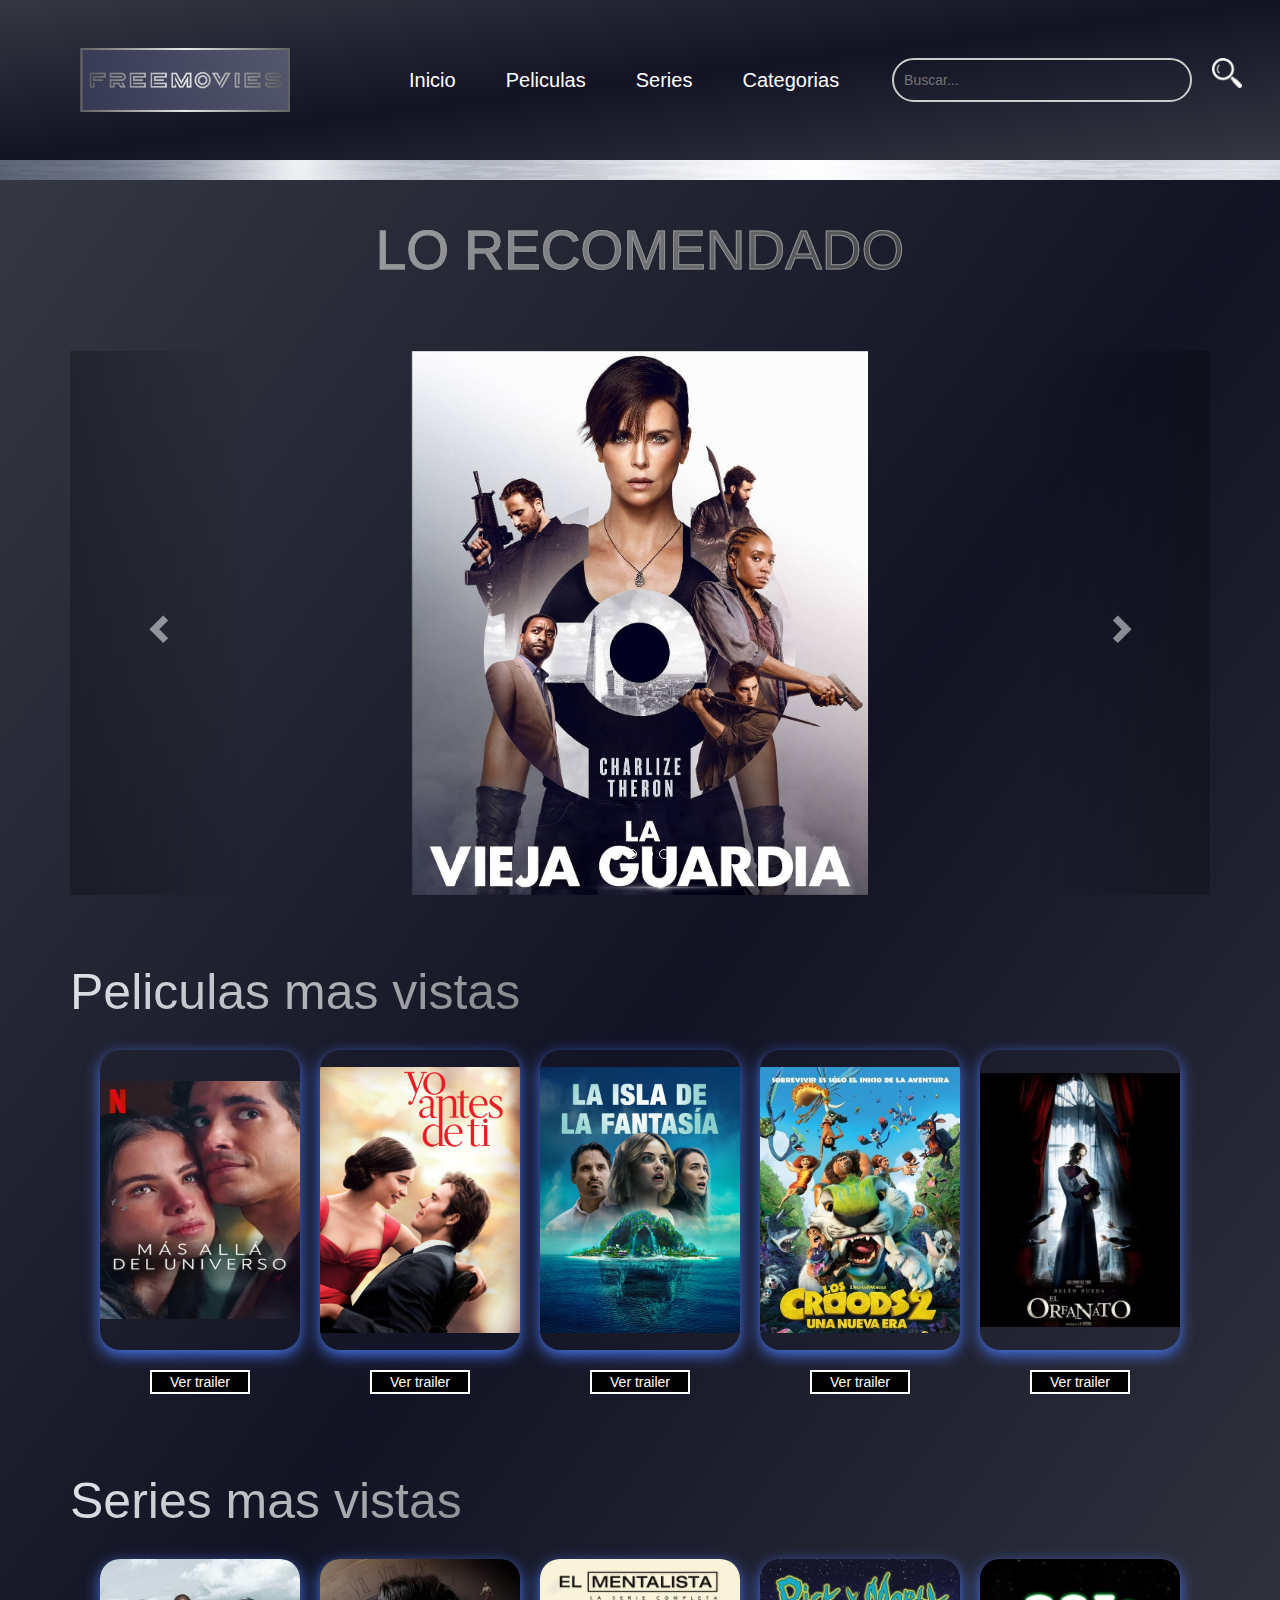
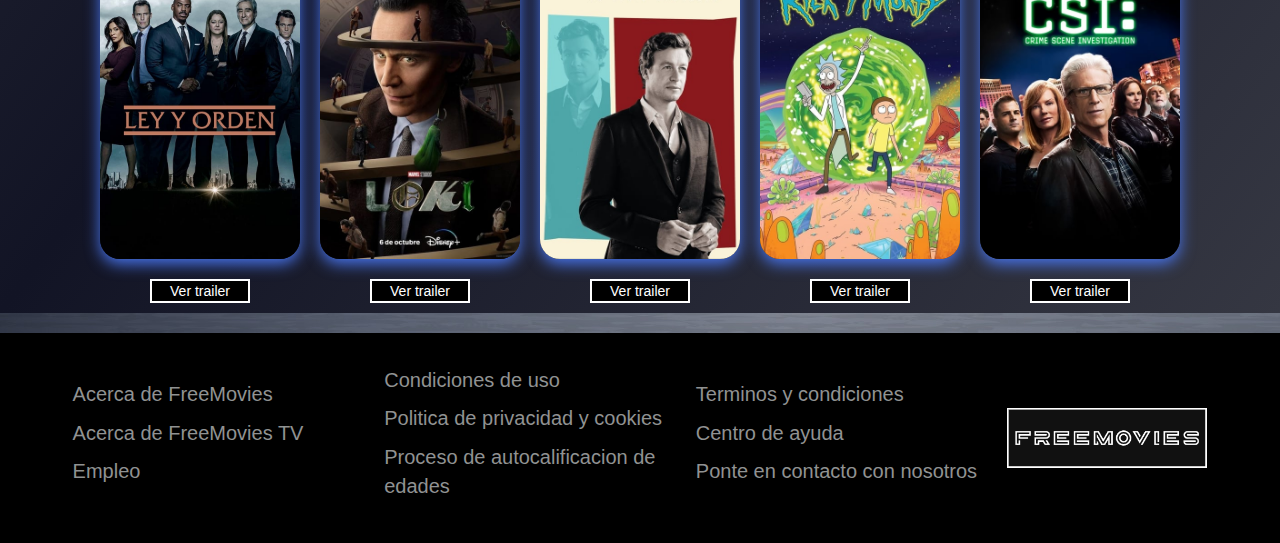
==== index.html @ b4d185bb "Merge branch 'develop' into feature/main" ====
<!DOCTYPE html>
<html lang="en">

<head>
  <meta charset="UTF-8" />
  <meta name="viewport" content="width=device-width, initial-scale=1.0" />
  <link rel="stylesheet" href="styles.css" />
  <link rel="stylesheet" href="https://maxcdn.bootstrapcdn.com/bootstrap/3.3.7/css/bootstrap.min.css">
  <script src="https://ajax.googleapis.com/ajax/libs/jquery/3.1.1/jquery.min.js"></script>
  <script src="https://maxcdn.bootstrapcdn.com/bootstrap/3.3.7/js/bootstrap.min.js"></script>
  <link rel="icon" href="/imagenes/webIcon.png">
  <title>FREE MOVIES</title>
</head>

<body>

  <header>
    <div class="header">
      <div class="containerLogo">
        <a href="intro.html">
          <img class="logo" src="imagenes/logo.png" alt="">
        </a>
      </div>

      <div class="navbarMovies">
        <div id="header">
          <ul class="nav">
            <li><a href="/index.html">Inicio</a></li>
            <li><a href="/peliculas.html">Peliculas</a></li>
            <li><a href="/series.html">Series</a></li>
            <li><a href="">Categorias</a>
              <ul>
                <li><a href="/categorias/accion.html">Accion</a></li>
                <li><a href="/categorias/comedia.html">Comedia</a></li>
                <li><a href="/categorias/familiar.html">Familiar</a></li>
                <li><a href="/categorias/infantil.html">Infantil</a></li>
                <li><a href="/categorias/romance.html">Romance</a></li>
                <li><a href="/categorias/suspenso.html">Suspenso</a></li>
                <li><a href="/categorias/terror.html">Terror</a></li>

              </ul>
            </li>
          </ul>
        </div>

        <div class="containerSearch">
          <input type="text" name="buscador" id="buscador" class="search-input" placeholder="Buscar...">
          <a href="#" class="search-lupa"><img src="/imagenes/search.png" alt=""></a>
        </div>

        <button id="abrir" class="abrir-menu"><img src="imagenes/menu.png" alt="" style="margin-right: 2rem;"></button>
        <nav class="nav" id="nav">
          <button class="cerrar-menu" id="cerrar"><img src="imagenes/x.png" alt=""></button>
          <img class="imgMenu" src="imagenes/footer.png" alt="">

          <ul class="nav-list">
            <input id="buscador" type="text" class="" placeholder="Buscar...">
            <hr>
            <li><a href="">Inicio </a></li>
            <li><a href="peliculas.html">Peliculas</a></li>
            <li><a href="series.html">Series</a></li>
            <li><a href="">Categorias</a>
              <ul>
                <li><a href="/categorias/accion.html">Accion</a></li>
                <li><a href="/categorias/comedia.html">Comedia</a></li>
                <li><a href="/categorias/familiar.html">Familiar</a></li>
                <li><a href="/categorias/infantil.html">Infantil</a></li>
                <li><a href="/categorias/romance.html">Romance</a></li>
                <li><a href="/categorias/suspenso.html">Suspenso</a></li>
                <li><a href="/categorias/terror.html">Terror</a></li>
              </ul>
            </li>
            <hr>
          </ul>
        </nav>
      </div>
    </div>
  </header>

  <main>

    <h2 class="title"> LO RECOMENDADO </h2>
    <div class="container">
      <br>
      <div id="theCarousel" class="carousel slide" data-ride="carousel">
          <ol class="carousel-indicators">
            <li data-target="#theCarousel" data-slide-to="0" class="active"></li>
            <li data-target="#theCarousel" data-slide-to="1"></li>
            <li data-target="#theCarousel" data-slide-to="2"></li>
            <li data-target="#theCarousel" data-slide-to="3"></li>

          </ol>

          <div class="carousel-inner" role="listbox">
              <div class="item active">
                <img src="imagenes/14.png" alt="Ilustracion">
              </div>

              <div class="item">
                <img src="imagenesSeries/7.jpg" alt="fotografia">
              </div>

              <div class="item">
                <img src="imagenes/2.jpeg" alt="pintura">
              </div>
          </div>


          <a class="left carousel-control" href="#theCarousel" role="button" data-slide="prev">
            <span class="glyphicon glyphicon-chevron-left" aria-hidden="true"></span>
            <span class="sr-only">anterior</span>
          </a>
          <a class="right carousel-control" href="#theCarousel" role="button" data-slide="next">
            <span class="glyphicon glyphicon-chevron-right" aria-hidden="true"></span>
            <span class="sr-only">siguiente</span>
          </a>
          
      </div>
      <div class="titleRecommended">
        <h2>Peliculas mas vistas</h2>
      </div>
      <div class="boxesMovies">
        <div class="boxMovie">
        <div id="boxProject" class="boxProject">
          <figure>
            <img src="imagenes/1.jpg" alt="">
            <div class="capa">
              <h3>Más allá del universo</h3>
              <p>Mientras espera un trasplante de riñón, una joven pianista encuentra una conexión inesperada con su
                médico, y el valor para cumplir sus sueños musicales.</p>
            </div>
          </figure>
        </div>
        <button class="open-modal" onclick="openModal('j82nrLNvplo')">Ver trailer</button>

        <div id="myModal" class="modal">
          <div class="modal-content" style="background-color: rgb(48, 45, 45);">
            <span class="close" style="color:white;" onclick="closeModal()">&times;</span>
            <div class="video-container">
              <iframe id="video" width="560" height="315" src="" frameborder="0" allowfullscreen></iframe>

            </div>
          </div>
        </div>
      </div>
      <div class="boxMovie">
        <div id="boxProject" class="boxProject">
          <figure>
            <img src="imagenes/2.jpeg" alt="">
            <div class="capa">
              <h3>Yo antes de ti</h3>
              <p>
                Louisa, una chica inestable y creativa, se encarga de cuidar a Will Traynor, un joven paralítico,
                desafiando su alegría y estabilidad.</p>
            </div>
          </figure>
        </div>
        <button class="open-modal" onclick="openModal('FRrc2X4Uzm4')">Ver trailer</button>

        <div id="myModal" class="modal">
          <div class="modal-content">
            <span class="close" onclick="closeModal()">&times;</span>
            <div class="video-container">
              <iframe id="video" width="560" height="315" src="" frameborder="0" allowfullscreen></iframe>
            </div>
          </div>
        </div>
      </div>
      <div class="boxMovie">
        <div id="boxProject" class="boxProject">
          <figure>
            <img src="imagenes/3.jpeg" alt="">
            <div class="capa">
              <h3>La isla de la fantasía</h3>
              <p>
                El Sr. Roarke convierte los sueños de los huéspedes en pesadillas en su resort tropical,
                desencadenando un misterio letal que deben resolver para sobrevivir.</p>
            </div>
          </figure>
        </div>
        <button class="open-modal" onclick="openModal('5rIytmXOO7Q')">Ver trailer</button>

        <div id="myModal" class="modal">
          <div class="modal-content">
            <span class="close" onclick="closeModal()">&times;</span>
            <div class="video-container">
              <iframe id="video" width="560" height="315" src="" frameborder="0" allowfullscreen></iframe>
            </div>
          </div>
        </div>
      </div>
      <div class="boxMovie">
        <div id="boxProject" class="boxProject">
          <figure>
            <img src="imagenes/4.jpeg" alt="">
            <div class="capa">
              <h3>Los croods 2</h3>
              <p>Los Croods, una familia prehistórica en busca de un nuevo hogar seguro, descubre un paraíso
                amurallado habitado por los Masmejor, enfrentándose a un inesperado desafío para establecerse.</p>
            </div>
          </figure>
        </div>
        <button class="open-modal" onclick="openModal('tplddmYEgMM')">Ver trailer</button>

        <div id="myModal" class="modal">
          <div class="modal-content">
            <span class="close" onclick="closeModal()">&times;</span>
            <div class="video-container">
              <iframe id="video" width="560" height="315" src="" frameborder="0" allowfullscreen></iframe>
            </div>
          </div>
        </div>
      </div>
      <div class="boxMovie">
        <div id="boxProject" class="boxProject">
          <figure>
            <img src="imagenes/5.jpeg" alt="">
            <div class="capa">
              <h3>El orfanato</h3>
              <p>Laura regresa al orfanato de su infancia para abrir una residencia para niños discapacitados. Sin
                embargo, su hijo desaparece y meses después, escucha voces de espíritus que cree que pueden ayudarla
                a encontrarlo.</p>
            </div>
          </figure>
        </div>
        <button class="open-modal" onclick="openModal('9qjHkkffOx8')">Ver trailer</button>

        <div id="myModal" class="modal">
          <div class="modal-content">
            <span class="close" onclick="closeModal()">&times;</span>
            <div class="video-container">
              <iframe id="video" width="560" height="315" src="" frameborder="0" allowfullscreen></iframe>
            </div>
          </div>
        </div>
      </div>
      </div>
      <div id="titleRecommended" class="titleRecommended">
        <h2>Series mas vistas</h2>
      </div>

      <div class="boxesMovies">
        <div class="boxMovie">
        <div id="boxProject" class="boxProject">
          <figure>
            <img src="imagenesSeries/1.jpg" alt="">
            <div class="capa">
              <h3>La Ley y el Orden (1990)</h3>
              <p>Serie sobre la investigación de crímenes en la ciudad de Nueva York. Policías y jueces son los
                principales protagonistas.</p>
            </div>
          </figure>
        </div>
        
        <button class="open-modal" onclick="openModal('0HEr6JyXm4U')">Ver trailer</button>

        <div id="myModal" class="modal">
          <div class="modal-content">
            <span class="close" onclick="closeModal()">&times;</span>
            <div class="video-container">
              <iframe id="video" width="560" height="315" src="" frameborder="0" allowfullscreen></iframe>
            </div>
          </div>
        </div>
      </div>
      <div class="boxMovie">
        <div id="boxProject" class="boxProject">
          <figure>
            <img src="imagenesSeries/3.jpg" alt="">
            <div class="capa">
              <h3>Loki (2021)</h3>
              <p>
                Loki es llevado ante la misteriosa organización llamada AVT (Autoridad de Variación Temporal)
                después de los acontecimientos ocurridos en "Avengers: Endgame (2019)".</p>
            </div>
          </figure>
        </div>
        <button class="open-modal" onclick="openModal('fM7v_IFaH1g')">Ver trailer</button>

        <div id="myModal" class="modal">
          <div class="modal-content">
            <span class="close" onclick="closeModal()">&times;</span>
            <div class="video-container">
              <iframe id="video" width="560" height="315" src="" frameborder="0" allowfullscreen></iframe>
            </div>
          </div>
        </div>
      </div>
      <div class="boxMovie">
        <div id="boxProject" class="boxProject">
          <figure>
            <img src="imagenesSeries/12.jpg" alt="">
            <div class="capa">
              <h3>El Mentalista (2008)</h3>
              <p>Patrick Jane es un hombre que trabaja como médium televisivo hasta que sufre un duro golpe cuando
                su mujer e hija son asesinadas. El agente Jane será capaz de ver aquello que los demás no pueden.
              </p>
            </div>
          </figure>
        </div>
        <button class="open-modal" onclick="openModal('tCpWApgVqbc')">Ver trailer</button>

        <div id="myModal" class="modal">
          <div class="modal-content">
            <span class="close" onclick="closeModal()">&times;</span>
            <div class="video-container">
              <iframe id="video" width="560" height="315" src="" frameborder="0" allowfullscreen></iframe>
            </div>
          </div>
        </div>
      </div>
      <div class="boxMovie">
        <div id="boxProject" class="boxProject">
          <figure>
            <img src="imagenesSeries/5.jpg" alt="">
            <div class="capa">
              <h3>Rick y Morty (2013)</h3>
              <p>Rick Sánchez es un genio científico alcohólico que se ha mudado con la familia de su hija Beth. Él
                pasa el tiempo con su nieto adolescente Morty en aventuras peligrosas y surrealistas a través del
                espacio y universos paralelos.</p>
            </div>
          </figure>
        </div>
        <button class="open-modal" onclick="openModal('E8cXKMR9a1Q')">Ver trailer</button>

        <div id="myModal" class="modal">
          <div class="modal-content">
            <span class="close" onclick="closeModal()">&times;</span>
            <div class="video-container">
              <iframe id="video" width="560" height="315" src="" frameborder="0" allowfullscreen></iframe>
            </div>
          </div>
        </div>
      </div>
      <div class="boxMovie">
        <div id="boxProject" class="boxProject">
          <figure>
            <img src="imagenesSeries/7.jpg" alt="">
            <div class="capa">
              <h3>CSI: Las Vegas (2000)</h3>
              <p>El Departamento de la Policía Científica de Las Vegas, dirigido por el veterano Gil Grisson
                (William Petersen), debe resolver complicados casos de asesinato, robos, suicidios y violentos
                crímenes que se producen en la ciudad de Las Vegas.</p>
            </div>


          </figure>
        </div>
        <button class="open-modal" onclick="openModal('eBmm-ABXzpQ')">Ver trailer</button>

        <div id="myModal" class="modal">
          <div class="modal-content">
            <span class="close" onclick="closeModal()">&times;</span>
            <div class="video-container">
              <iframe id="video" width="560" height="315" src="" frameborder="0" allowfullscreen></iframe>
            </div>
          </div>
        </div>
      </div>
      </div>

    </div>

  </main>

  <footer>
    <div class="containerFooter">

      <div class="about">
        <p>Acerca de FreeMovies</p>
        <p>Acerca de FreeMovies TV</p>
        <p>Empleo</p>
      </div>

      <div class="about">
        <p>Condiciones de uso</p>
        <p>Politica de privacidad y cookies</p>
        <p>Proceso de autocalificacion de edades</p>

      </div>

      <div class="about">
        <p>Terminos y condiciones</p>
        <p>Centro de ayuda</p>
        <p>Ponte en contacto con nosotros</p>
      </div>

      <div class="aboutLogo">
        <img src="imagenes/footer.png" alt="">
      </div>

    </div>
  </footer>

  <script src="script.js"></script>
  <script src="main.js"></script>
  <script src="modal.js"></script>
</body>

</html>
---- styles.css ----
* {
  box-sizing: border-box;
  font-family:'Segoe UI', Tahoma, Geneva, Verdana, sans-serif;
  margin: 0;
  padding: 0;
}

body {
  color: white;
  background-image: url(imagenes/background.jpg);
}
/* main */

main{
  background: linear-gradient(to bottom right,#353742 ,#121425,#353742);
  
}

main > h2{

  background: linear-gradient(135deg, #e4e5eb, #000000);
  background-clip: content-box;
  -webkit-background-clip: text;
  -webkit-text-fill-color: transparent;
}


header {
  background: linear-gradient(to bottom right,#353742 ,#121425,#353742);
}

.header{
  display: flex;
  height: 16rem;

}

.title {
  display: flex;
  justify-content: center;
  padding: 4rem;
  color: white;
   color: transparent;
  -webkit-text-stroke: 1px #909292;
  font-size: 55px;
}

.carousel-inner > .item > img {
  width: 40%;
  margin: auto;
}

.recommended {
  width: 100%;
  height: 120rem;
  display: flex;
  flex-direction: column;
  

}

.titleRecommended {
  background: linear-gradient(135deg, #e4e5eb, #000000);
  background-clip: content-box;
  -webkit-background-clip: text;
  -webkit-text-fill-color: transparent;
  margin-top: 7rem;
}

.titleRecommended > h2{

  font-size: 50px;
  
}


.boxProject {
  position: relative;
  width: 20rem;
  height: 30rem;
  overflow: hidden;
  border-radius: 2rem;
  box-shadow: 0px 5px 15px #4874ec;
  cursor: pointer;
  display: flex;
  justify-content: center;
  align-items: center;
  
}



.boxProject:hover{
  transition: all 300ms ease-out;
  scale: 1.15;
}

.boxProject figure img {
  width: 100%;
  transition: all 500ms ease-out;
  
}

.boxProject figure .capa {
  position: absolute;
  top: 0;
  height: 100%;
  background: rgba(32, 28, 46, 0.8);
  transition: all 500ms ease-out;
  opacity: 0;
  visibility: hidden;
  text-align: center;
  
}

.boxProject figure:hover > .capa {
  opacity: 1;
  visibility: visible;
}

.boxProject figure:hover > .capa h3 {
  margin-top: 50px;
  margin-bottom: 15px;
  
}

.boxProject figure .capa h3 {
  color: #ffffff;
  font-size: 25px;  font-weight: 400;
  margin-bottom: 120px;
  transition: all 500ms ease-out;
  margin-top: 2px;
  font-weight: bold;
}

.boxProject figure .capa p {
  color: #fff;
  font-size: 13px;
  line-height: 1.5;
  width: 80%;
  margin: auto;
  font-weight: bold;
  text-align: justify;
  position: relative; 
    z-index: 9999; 
}

.filtro{
  display: none;
}


.boxesMovies {
  display: flex;
  justify-content: center;
  gap: 2rem;
  margin-top: 3rem;
}

.logo {
width: 23rem;
padding-left: 2rem;
}

.containerLogo{
  width: 30%;
  display: flex;
  align-items: center;
  padding-left: 6rem;
}


.navbarMovies{
  width: 70%;
  display: flex;
  justify-content: center;
  align-items: center;
  justify-content: space-between;
}

/* MENU DESPLEGABLE */


.nav > li {
  float:left;
  font-size: 2rem;
  padding: 1rem;
}


.nav li a {
  color:white;
  text-decoration:none;
  padding:10px 12px;
  display:block;
  border-radius:2rem;
}

#header .nav li a:hover {
  background-color: transparent;
  color: #ffffff60;
  
}

.nav li ul {
  background:black;
  padding: 1rem;
  border-radius: 2rem;
  display:none;
  position:absolute;
  z-index: 1;
  margin-left: -2rem;
}

.nav li:hover > ul {
  display:block;
}

.nav li ul li {
  position:relative;
  margin-bottom: 1rem;
}


footer{
  margin-top: 2rem;
  height: 21rem;
  /* background: linear-gradient(to bottom right,#353742 ,#121425,#353742); */
background-color: #000000;
}




.search-lupa >img{
  margin-left: 2rem;
  width: 3rem;
}

.search-input {
  padding: 10px;
  width: 30rem;
  border: 2px solid #ccc;
  background-color: transparent;
  color: white;
  border-radius: 10rem;
  margin-left: 2rem;
}


.containerFooter{
  height: 21rem;
  display: flex;
  justify-content: center;
  align-items: center;
  gap: 3rem;
}


.about{
  width: 22%;
  display: flex;
  flex-direction: column;
  color: #909292;
  font-size: 20px;
}

.aboutLogo > img{

  width: 20rem;
}

.footerCel{
  width: 100%;
  display: flex;
  justify-content: center;
  display: none;
}

.logoCel{
  display: none;
}

.nav-list{
  list-style: none;
  display: none;


}

.nav-list > li > a {
color: #909292;
}

.abrir-menu,.cerrar-menu{
  display: none;
}

.containerSearch{
  display: flex;
  width: 40rem;
}

.nav > .imgMenu{
  display: none;
}


.open-modal {
  width: 10rem;
  background-color: rgb(0, 0, 0);
 color: rgb(255, 255, 255);
  cursor: pointer;
  border: 2px solid  rgb(255, 255, 255);
  margin-top: 2rem;
  margin-bottom: 1rem;
}

.open-modal:hover {
  background-color:rgb(156, 156, 150);
}

.modal {
  display: none;
  position: fixed;
  z-index: 1;
  left: 0;
  top: 0;
  width: 100%;
  height: 100%;
  overflow: auto;
  background-color: rgb(0, 0, 0);
  background-color: rgba(0, 0, 0, 0.9);
}

.modal-content {
  background-color: red;
  margin: 15% auto; 
  padding: 20px;
  border: 1px solid #888;
  width: 50%;
}

.close {
  color: #aaa;
  float: right;
  font-size: 28px;
  font-weight: bold;
}


.video-container{
  display: flex;
}

.descriptionTrailer {

  display: flex;
  flex-direction: column;
  align-items: center;
  padding-left: 4rem;

}

.descriptionTrailer > h3{
font-size: 30px;
font-weight: bold;
color: #001aff;
}

.descriptionTrailer > p{
  font-size: 20px;
  font-weight: bold;
  color: #000000;
  
  }



.boxMovie{
  display: flex;
flex-direction: column;
align-items: center;
}


@media (max-width: 480px) {

  @media (max-width: 480px) {


   

  

    .modal-content {
      background-color: red;
      margin: 15% auto;
      padding: 20px;
      border: 1px solid #888;
      width: 80%; /* Ajusta el ancho para dispositivos móviles según tus necesidades */
    }

    .close {
      color: #aaa;
      float: right;
      font-size: 28px;
      font-weight: bold;
    }

    /* Estilos específicos para el tamaño del iframe en dispositivos móviles */
    #video {
      width: 100%; /* Ajusta el ancho del iframe al 100% */
      height: 100%; /* Ajusta la altura del iframe al 100% */
    }

    .logo{
    position: relative;
    right: 5rem;
    width: 20rem;
    }
       
    
    .navbarMovies > h2 {
      display: none;
    }
    
    .search-input{
    display: none;
    
    }
    .carousel-indicators{
      display: none;
    }
    
    .containerTitle >h2{
    font-size: 20px;
    
    }
    
    main > .title{
    
     font-size: 20px;
    }
    
    .titleRecommended > h2{
    
      font-size: 20px;
    
    }
    
    .boxesMovies {
    
      display: flex;
      flex-direction:column ;
      align-items: center;
    }
    
    .recommended{
    
    height: 100%;
    }
    
    
    .about > p {
    
      font-size: 10px;
    }
    
    .aboutLogo > img {
    
    display: none;
    }
    
    .footerCel{
    background-color: black;  
    display:block;
    
    }
    
    .footerCel > img{
      width: 15rem;
      position: relative;
      left: 10rem;
      bottom: 2rem;
    
    }
    
    .abrir-menu,.cerrar-menu{
      width: 5rem;
      height: 2rem;
      display: block;
      background-color: transparent;
      border: 0;
      cursor: pointer;
    }
    
    .abrir-menu> img{
      width: 3rem;
      
    }
    
    .cerrar-menu >img{
    
      width: 2rem;
    
    }
    
    .nav {
    opacity: 0;
    visibility: hidden;
    }
    
    .nav{
      width: 80%;
      height: 90%;
      display: flex;
      flex-direction: column;
      align-items: end;
      position: absolute;
      top: 0;
      right: 0;
      padding: 5rem;
      background: linear-gradient(to bottom right,#353742 ,#121425,#353742);
      box-shadow: 0 0 0 100vmax rgba(0, 0, 0, .5);
      gap: 2rem;
      border-radius: 1rem;
    
    }
    
    .nav.visible {
    opacity: 1;
    visibility: visible;
    
    }
    
    .nav-list{
    flex-direction: column;
    align-items: end;
    display: block;
    height: 8rem;
    gap: 2rem;
    }
    
    .nav-list > li > a { 
      font-size: 20px;
      }
    
    
    
    .search-lupa{
      display: none;
    }
    
    .navbarMovies > a{
      display: none;
    }
    
    }
    
    .nav-list > input {
      background-color: black;
      border: solid 1.5px white;
      border-radius: 0.5rem;
    }
    
    
    .nav >img {
      width: 15rem;
      border-radius: 0.5rem;
    
    }
    
    .nav{
     
      z-index: 1; 
    
    }
    
    .boxProject:hover{
      transition: all 300ms ease-out;
      scale: 1.05;
    }

    .nav > .imgMenu{
      display: block;
    }
  }
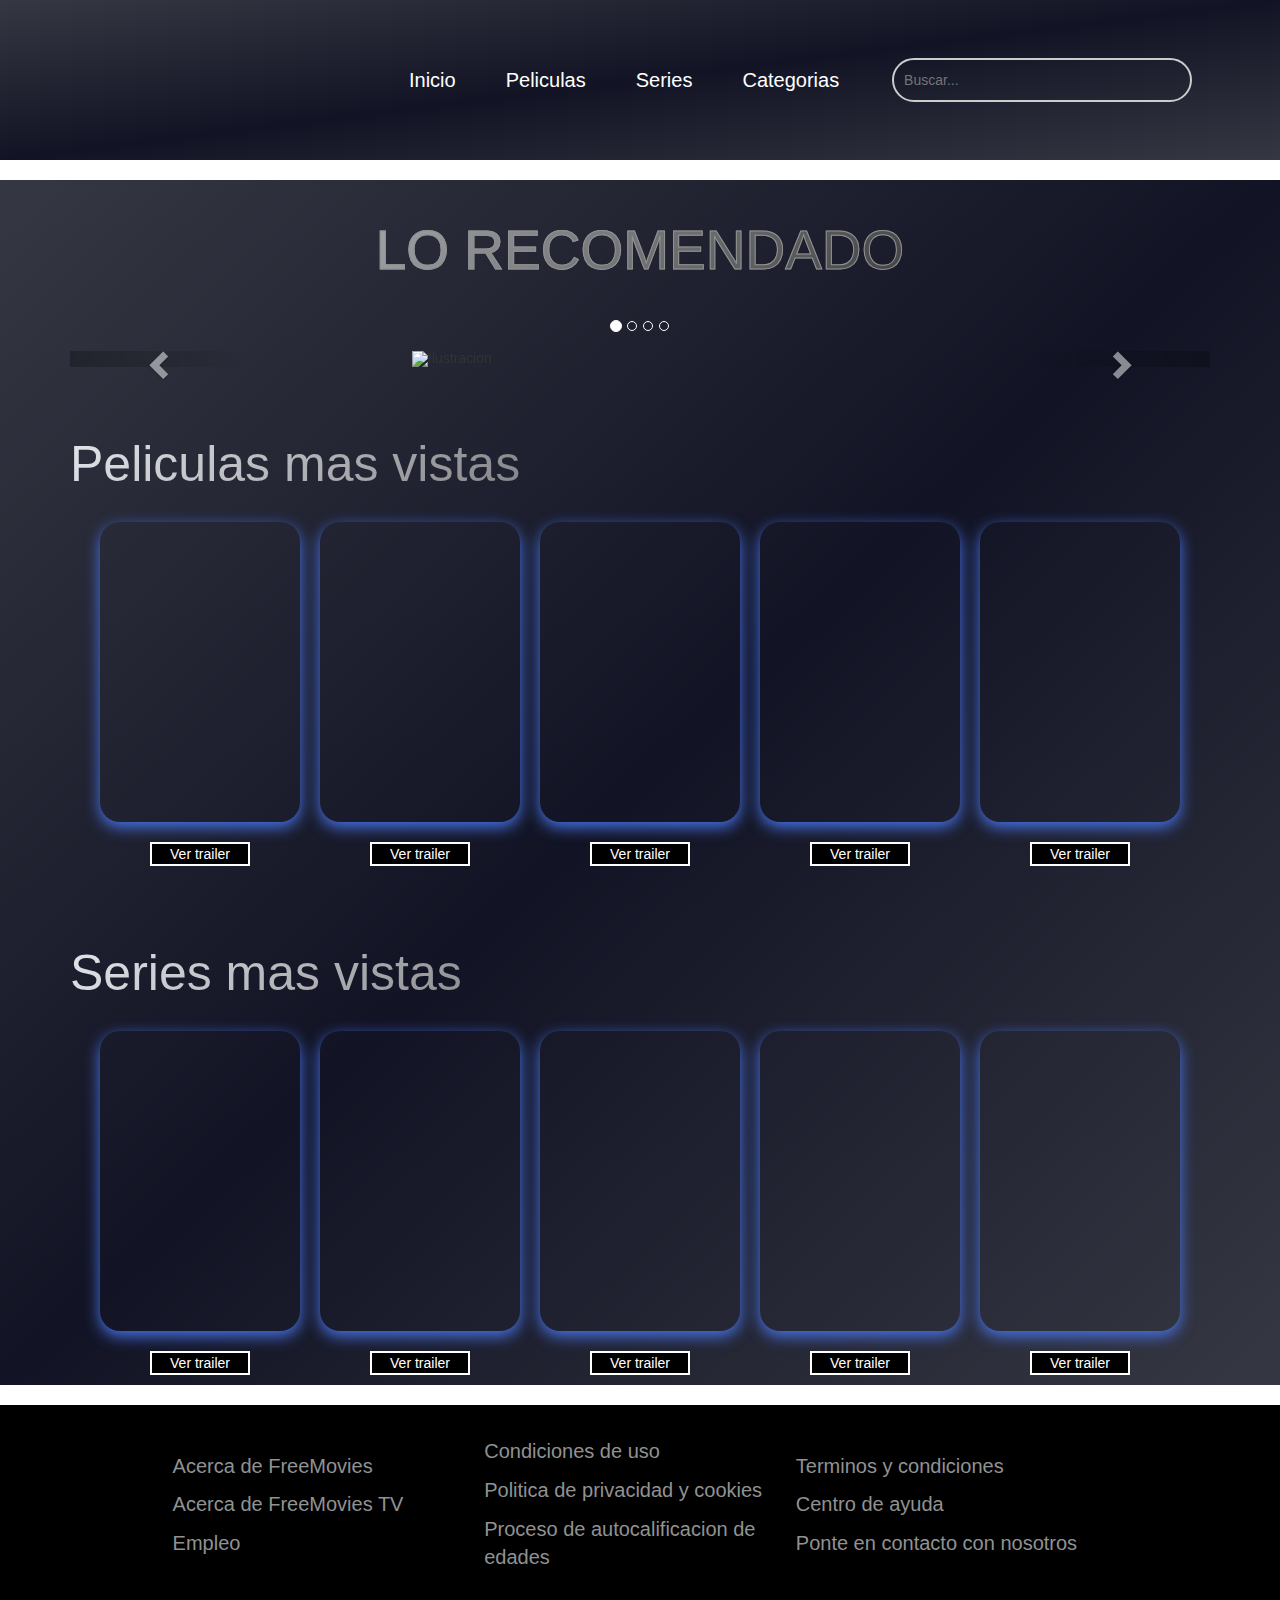
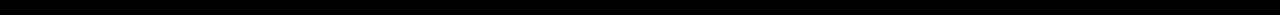
==== commit 2c067605: "se modifica estructura de html y css" ====
--- a/index.html
+++ b/index.html
@@ -83,157 +83,158 @@
     <div class="container">
       <br>
       <div id="theCarousel" class="carousel slide" data-ride="carousel">
-          <ol class="carousel-indicators">
-            <li data-target="#theCarousel" data-slide-to="0" class="active"></li>
-            <li data-target="#theCarousel" data-slide-to="1"></li>
-            <li data-target="#theCarousel" data-slide-to="2"></li>
-            <li data-target="#theCarousel" data-slide-to="3"></li>
-
-          </ol>
-
-          <div class="carousel-inner" role="listbox">
-              <div class="item active">
-                <img src="imagenes/14.png" alt="Ilustracion">
-              </div>
-
-              <div class="item">
-                <img src="imagenesSeries/7.jpg" alt="fotografia">
-              </div>
-
-              <div class="item">
-                <img src="imagenes/2.jpeg" alt="pintura">
-              </div>
-          </div>
-
-
-          <a class="left carousel-control" href="#theCarousel" role="button" data-slide="prev">
-            <span class="glyphicon glyphicon-chevron-left" aria-hidden="true"></span>
-            <span class="sr-only">anterior</span>
-          </a>
-          <a class="right carousel-control" href="#theCarousel" role="button" data-slide="next">
-            <span class="glyphicon glyphicon-chevron-right" aria-hidden="true"></span>
-            <span class="sr-only">siguiente</span>
-          </a>
-          
+        <ol class="carousel-indicators">
+          <li data-target="#theCarousel" data-slide-to="0" class="active"></li>
+          <li data-target="#theCarousel" data-slide-to="1"></li>
+          <li data-target="#theCarousel" data-slide-to="2"></li>
+          <li data-target="#theCarousel" data-slide-to="3"></li>
+
+        </ol>
+
+        <div class="carousel-inner" role="listbox">
+          <div class="item active">
+            <img src="imagenes/14.png" alt="Ilustracion">
+          </div>
+
+          <div class="item">
+            <img src="imagenesSeries/7.jpg" alt="fotografia">
+          </div>
+
+          <div class="item">
+            <img src="imagenes/2.jpeg" alt="pintura">
+          </div>
+        </div>
+
+
+        <a class="left carousel-control" href="#theCarousel" role="button" data-slide="prev">
+          <span class="glyphicon glyphicon-chevron-left" aria-hidden="true"></span>
+          <span class="sr-only">anterior</span>
+        </a>
+        <a class="right carousel-control" href="#theCarousel" role="button" data-slide="next">
+          <span class="glyphicon glyphicon-chevron-right" aria-hidden="true"></span>
+          <span class="sr-only">siguiente</span>
+        </a>
+
       </div>
       <div class="titleRecommended">
         <h2>Peliculas mas vistas</h2>
       </div>
       <div class="boxesMovies">
         <div class="boxMovie">
-        <div id="boxProject" class="boxProject">
-          <figure>
-            <img src="imagenes/1.jpg" alt="">
-            <div class="capa">
-              <h3>Más allá del universo</h3>
-              <p>Mientras espera un trasplante de riñón, una joven pianista encuentra una conexión inesperada con su
-                médico, y el valor para cumplir sus sueños musicales.</p>
-            </div>
-          </figure>
-        </div>
-        <button class="open-modal" onclick="openModal('j82nrLNvplo')">Ver trailer</button>
-
-        <div id="myModal" class="modal">
-          <div class="modal-content" style="background-color: rgb(48, 45, 45);">
-            <span class="close" style="color:white;" onclick="closeModal()">&times;</span>
-            <div class="video-container">
-              <iframe id="video" width="560" height="315" src="" frameborder="0" allowfullscreen></iframe>
-
-            </div>
-          </div>
-        </div>
-      </div>
-      <div class="boxMovie">
-        <div id="boxProject" class="boxProject">
-          <figure>
-            <img src="imagenes/2.jpeg" alt="">
-            <div class="capa">
-              <h3>Yo antes de ti</h3>
-              <p>
-                Louisa, una chica inestable y creativa, se encarga de cuidar a Will Traynor, un joven paralítico,
-                desafiando su alegría y estabilidad.</p>
-            </div>
-          </figure>
-        </div>
-        <button class="open-modal" onclick="openModal('FRrc2X4Uzm4')">Ver trailer</button>
-
-        <div id="myModal" class="modal">
-          <div class="modal-content">
-            <span class="close" onclick="closeModal()">&times;</span>
-            <div class="video-container">
-              <iframe id="video" width="560" height="315" src="" frameborder="0" allowfullscreen></iframe>
-            </div>
-          </div>
-        </div>
-      </div>
-      <div class="boxMovie">
-        <div id="boxProject" class="boxProject">
-          <figure>
-            <img src="imagenes/3.jpeg" alt="">
-            <div class="capa">
-              <h3>La isla de la fantasía</h3>
-              <p>
-                El Sr. Roarke convierte los sueños de los huéspedes en pesadillas en su resort tropical,
-                desencadenando un misterio letal que deben resolver para sobrevivir.</p>
-            </div>
-          </figure>
-        </div>
-        <button class="open-modal" onclick="openModal('5rIytmXOO7Q')">Ver trailer</button>
-
-        <div id="myModal" class="modal">
-          <div class="modal-content">
-            <span class="close" onclick="closeModal()">&times;</span>
-            <div class="video-container">
-              <iframe id="video" width="560" height="315" src="" frameborder="0" allowfullscreen></iframe>
-            </div>
-          </div>
-        </div>
-      </div>
-      <div class="boxMovie">
-        <div id="boxProject" class="boxProject">
-          <figure>
-            <img src="imagenes/4.jpeg" alt="">
-            <div class="capa">
-              <h3>Los croods 2</h3>
-              <p>Los Croods, una familia prehistórica en busca de un nuevo hogar seguro, descubre un paraíso
-                amurallado habitado por los Masmejor, enfrentándose a un inesperado desafío para establecerse.</p>
-            </div>
-          </figure>
-        </div>
-        <button class="open-modal" onclick="openModal('tplddmYEgMM')">Ver trailer</button>
-
-        <div id="myModal" class="modal">
-          <div class="modal-content">
-            <span class="close" onclick="closeModal()">&times;</span>
-            <div class="video-container">
-              <iframe id="video" width="560" height="315" src="" frameborder="0" allowfullscreen></iframe>
-            </div>
-          </div>
-        </div>
-      </div>
-      <div class="boxMovie">
-        <div id="boxProject" class="boxProject">
-          <figure>
-            <img src="imagenes/5.jpeg" alt="">
-            <div class="capa">
-              <h3>El orfanato</h3>
-              <p>Laura regresa al orfanato de su infancia para abrir una residencia para niños discapacitados. Sin
-                embargo, su hijo desaparece y meses después, escucha voces de espíritus que cree que pueden ayudarla
-                a encontrarlo.</p>
-            </div>
-          </figure>
-        </div>
-        <button class="open-modal" onclick="openModal('9qjHkkffOx8')">Ver trailer</button>
-
-        <div id="myModal" class="modal">
-          <div class="modal-content">
-            <span class="close" onclick="closeModal()">&times;</span>
-            <div class="video-container">
-              <iframe id="video" width="560" height="315" src="" frameborder="0" allowfullscreen></iframe>
-            </div>
-          </div>
-        </div>
-      </div>
+          <div id="boxProject" class="boxProject">
+            <figure>
+              <img src="imagenes/1.jpg" alt="">
+              <div class="capa">
+                <h3>Más allá del universo</h3>
+                <p>Mientras espera un trasplante de riñón, una joven pianista encuentra una conexión inesperada con su
+                  médico, y el valor para cumplir sus sueños musicales.</p>
+              </div>
+            </figure>
+          </div>
+          <button class="open-modal" onclick="openModal('j82nrLNvplo')">Ver trailer</button>
+
+          <div id="myModal" class="modal">
+            <div class="modal-content" style="background-color: rgb(48, 45, 45);">
+              <span class="close" style="color:white;" onclick="closeModal()">&times;</span>
+              <div class="video-container">
+                <iframe id="video" width="560" height="315" src="" frameborder="0" allowfullscreen></iframe>
+
+              </div>
+            </div>
+          </div>
+        </div>
+        <div class="boxMovie">
+          <div id="boxProject" class="boxProject">
+            <figure>
+              <img src="imagenes/2.jpeg" alt="">
+              <div class="capa">
+                <h3>Yo antes de ti</h3>
+                <p>
+                  Louisa, una chica inestable y creativa, se encarga de cuidar a Will Traynor, un joven paralítico,
+                  desafiando su alegría y estabilidad.</p>
+              </div>
+            </figure>
+          </div>
+          <button class="open-modal" onclick="openModal('FRrc2X4Uzm4')">Ver trailer</button>
+          <div class="container-modal">
+            <div id="myModal" class="modal">
+              <div class="modal-content">
+                <span class="close" onclick="closeModal()">&times;</span>
+                <div class="video-container">
+                  <iframe id="video" width="560" height="315" src="" frameborder="0" allowfullscreen></iframe>
+                </div>
+              </div>
+            </div>
+          </div>
+        </div>
+        <div class="boxMovie">
+          <div id="boxProject" class="boxProject">
+            <figure>
+              <img src="imagenes/3.jpeg" alt="">
+              <div class="capa">
+                <h3>La isla de la fantasía</h3>
+                <p>
+                  El Sr. Roarke convierte los sueños de los huéspedes en pesadillas en su resort tropical,
+                  desencadenando un misterio letal que deben resolver para sobrevivir.</p>
+              </div>
+            </figure>
+          </div>
+          <button class="open-modal" onclick="openModal('5rIytmXOO7Q')">Ver trailer</button>
+
+          <div id="myModal" class="modal">
+            <div class="modal-content">
+              <span class="close" onclick="closeModal()">&times;</span>
+              <div class="video-container">
+                <iframe id="video" width="560" height="315" src="" frameborder="0" allowfullscreen></iframe>
+              </div>
+            </div>
+          </div>
+        </div>
+        <div class="boxMovie">
+          <div id="boxProject" class="boxProject">
+            <figure>
+              <img src="imagenes/4.jpeg" alt="">
+              <div class="capa">
+                <h3>Los croods 2</h3>
+                <p>Los Croods, una familia prehistórica en busca de un nuevo hogar seguro, descubre un paraíso
+                  amurallado habitado por los Masmejor, enfrentándose a un inesperado desafío para establecerse.</p>
+              </div>
+            </figure>
+          </div>
+          <button class="open-modal" onclick="openModal('tplddmYEgMM')">Ver trailer</button>
+
+          <div id="myModal" class="modal">
+            <div class="modal-content">
+              <span class="close" onclick="closeModal()">&times;</span>
+              <div class="video-container">
+                <iframe id="video" width="560" height="315" src="" frameborder="0" allowfullscreen></iframe>
+              </div>
+            </div>
+          </div>
+        </div>
+        <div class="boxMovie">
+          <div id="boxProject" class="boxProject">
+            <figure>
+              <img src="imagenes/5.jpeg" alt="">
+              <div class="capa">
+                <h3>El orfanato</h3>
+                <p>Laura regresa al orfanato de su infancia para abrir una residencia para niños discapacitados. Sin
+                  embargo, su hijo desaparece y meses después, escucha voces de espíritus que cree que pueden ayudarla
+                  a encontrarlo.</p>
+              </div>
+            </figure>
+          </div>
+          <button class="open-modal" onclick="openModal('9qjHkkffOx8')">Ver trailer</button>
+
+          <div id="myModal" class="modal">
+            <div class="modal-content">
+              <span class="close" onclick="closeModal()">&times;</span>
+              <div class="video-container">
+                <iframe id="video" width="560" height="315" src="" frameborder="0" allowfullscreen></iframe>
+              </div>
+            </div>
+          </div>
+        </div>
       </div>
       <div id="titleRecommended" class="titleRecommended">
         <h2>Series mas vistas</h2>
@@ -241,122 +242,122 @@
 
       <div class="boxesMovies">
         <div class="boxMovie">
-        <div id="boxProject" class="boxProject">
-          <figure>
-            <img src="imagenesSeries/1.jpg" alt="">
-            <div class="capa">
-              <h3>La Ley y el Orden (1990)</h3>
-              <p>Serie sobre la investigación de crímenes en la ciudad de Nueva York. Policías y jueces son los
-                principales protagonistas.</p>
-            </div>
-          </figure>
-        </div>
-        
-        <button class="open-modal" onclick="openModal('0HEr6JyXm4U')">Ver trailer</button>
-
-        <div id="myModal" class="modal">
-          <div class="modal-content">
-            <span class="close" onclick="closeModal()">&times;</span>
-            <div class="video-container">
-              <iframe id="video" width="560" height="315" src="" frameborder="0" allowfullscreen></iframe>
-            </div>
-          </div>
-        </div>
-      </div>
-      <div class="boxMovie">
-        <div id="boxProject" class="boxProject">
-          <figure>
-            <img src="imagenesSeries/3.jpg" alt="">
-            <div class="capa">
-              <h3>Loki (2021)</h3>
-              <p>
-                Loki es llevado ante la misteriosa organización llamada AVT (Autoridad de Variación Temporal)
-                después de los acontecimientos ocurridos en "Avengers: Endgame (2019)".</p>
-            </div>
-          </figure>
-        </div>
-        <button class="open-modal" onclick="openModal('fM7v_IFaH1g')">Ver trailer</button>
-
-        <div id="myModal" class="modal">
-          <div class="modal-content">
-            <span class="close" onclick="closeModal()">&times;</span>
-            <div class="video-container">
-              <iframe id="video" width="560" height="315" src="" frameborder="0" allowfullscreen></iframe>
-            </div>
-          </div>
-        </div>
-      </div>
-      <div class="boxMovie">
-        <div id="boxProject" class="boxProject">
-          <figure>
-            <img src="imagenesSeries/12.jpg" alt="">
-            <div class="capa">
-              <h3>El Mentalista (2008)</h3>
-              <p>Patrick Jane es un hombre que trabaja como médium televisivo hasta que sufre un duro golpe cuando
-                su mujer e hija son asesinadas. El agente Jane será capaz de ver aquello que los demás no pueden.
-              </p>
-            </div>
-          </figure>
-        </div>
-        <button class="open-modal" onclick="openModal('tCpWApgVqbc')">Ver trailer</button>
-
-        <div id="myModal" class="modal">
-          <div class="modal-content">
-            <span class="close" onclick="closeModal()">&times;</span>
-            <div class="video-container">
-              <iframe id="video" width="560" height="315" src="" frameborder="0" allowfullscreen></iframe>
-            </div>
-          </div>
-        </div>
-      </div>
-      <div class="boxMovie">
-        <div id="boxProject" class="boxProject">
-          <figure>
-            <img src="imagenesSeries/5.jpg" alt="">
-            <div class="capa">
-              <h3>Rick y Morty (2013)</h3>
-              <p>Rick Sánchez es un genio científico alcohólico que se ha mudado con la familia de su hija Beth. Él
-                pasa el tiempo con su nieto adolescente Morty en aventuras peligrosas y surrealistas a través del
-                espacio y universos paralelos.</p>
-            </div>
-          </figure>
-        </div>
-        <button class="open-modal" onclick="openModal('E8cXKMR9a1Q')">Ver trailer</button>
-
-        <div id="myModal" class="modal">
-          <div class="modal-content">
-            <span class="close" onclick="closeModal()">&times;</span>
-            <div class="video-container">
-              <iframe id="video" width="560" height="315" src="" frameborder="0" allowfullscreen></iframe>
-            </div>
-          </div>
-        </div>
-      </div>
-      <div class="boxMovie">
-        <div id="boxProject" class="boxProject">
-          <figure>
-            <img src="imagenesSeries/7.jpg" alt="">
-            <div class="capa">
-              <h3>CSI: Las Vegas (2000)</h3>
-              <p>El Departamento de la Policía Científica de Las Vegas, dirigido por el veterano Gil Grisson
-                (William Petersen), debe resolver complicados casos de asesinato, robos, suicidios y violentos
-                crímenes que se producen en la ciudad de Las Vegas.</p>
-            </div>
-
-
-          </figure>
-        </div>
-        <button class="open-modal" onclick="openModal('eBmm-ABXzpQ')">Ver trailer</button>
-
-        <div id="myModal" class="modal">
-          <div class="modal-content">
-            <span class="close" onclick="closeModal()">&times;</span>
-            <div class="video-container">
-              <iframe id="video" width="560" height="315" src="" frameborder="0" allowfullscreen></iframe>
-            </div>
-          </div>
-        </div>
-      </div>
+          <div id="boxProject" class="boxProject">
+            <figure>
+              <img src="imagenesSeries/1.jpg" alt="">
+              <div class="capa">
+                <h3>La Ley y el Orden (1990)</h3>
+                <p>Serie sobre la investigación de crímenes en la ciudad de Nueva York. Policías y jueces son los
+                  principales protagonistas.</p>
+              </div>
+            </figure>
+          </div>
+
+          <button class="open-modal" onclick="openModal('0HEr6JyXm4U')">Ver trailer</button>
+
+          <div id="myModal" class="modal">
+            <div class="modal-content">
+              <span class="close" onclick="closeModal()">&times;</span>
+              <div class="video-container">
+                <iframe id="video" width="560" height="315" src="" frameborder="0" allowfullscreen></iframe>
+              </div>
+            </div>
+          </div>
+        </div>
+        <div class="boxMovie">
+          <div id="boxProject" class="boxProject">
+            <figure>
+              <img src="imagenesSeries/3.jpg" alt="">
+              <div class="capa">
+                <h3>Loki (2021)</h3>
+                <p>
+                  Loki es llevado ante la misteriosa organización llamada AVT (Autoridad de Variación Temporal)
+                  después de los acontecimientos ocurridos en "Avengers: Endgame (2019)".</p>
+              </div>
+            </figure>
+          </div>
+          <button class="open-modal" onclick="openModal('fM7v_IFaH1g')">Ver trailer</button>
+
+          <div id="myModal" class="modal">
+            <div class="modal-content">
+              <span class="close" onclick="closeModal()">&times;</span>
+              <div class="video-container">
+                <iframe id="video" width="560" height="315" src="" frameborder="0" allowfullscreen></iframe>
+              </div>
+            </div>
+          </div>
+        </div>
+        <div class="boxMovie">
+          <div id="boxProject" class="boxProject">
+            <figure>
+              <img src="imagenesSeries/12.jpg" alt="">
+              <div class="capa">
+                <h3>El Mentalista (2008)</h3>
+                <p>Patrick Jane es un hombre que trabaja como médium televisivo hasta que sufre un duro golpe cuando
+                  su mujer e hija son asesinadas. El agente Jane será capaz de ver aquello que los demás no pueden.
+                </p>
+              </div>
+            </figure>
+          </div>
+          <button class="open-modal" onclick="openModal('tCpWApgVqbc')">Ver trailer</button>
+
+          <div id="myModal" class="modal">
+            <div class="modal-content">
+              <span class="close" onclick="closeModal()">&times;</span>
+              <div class="video-container">
+                <iframe id="video" width="560" height="315" src="" frameborder="0" allowfullscreen></iframe>
+              </div>
+            </div>
+          </div>
+        </div>
+        <div class="boxMovie">
+          <div id="boxProject" class="boxProject">
+            <figure>
+              <img src="imagenesSeries/5.jpg" alt="">
+              <div class="capa">
+                <h3>Rick y Morty (2013)</h3>
+                <p>Rick Sánchez es un genio científico alcohólico que se ha mudado con la familia de su hija Beth. Él
+                  pasa el tiempo con su nieto adolescente Morty en aventuras peligrosas y surrealistas a través del
+                  espacio y universos paralelos.</p>
+              </div>
+            </figure>
+          </div>
+          <button class="open-modal" onclick="openModal('E8cXKMR9a1Q')">Ver trailer</button>
+
+          <div id="myModal" class="modal">
+            <div class="modal-content">
+              <span class="close" onclick="closeModal()">&times;</span>
+              <div class="video-container">
+                <iframe id="video" width="560" height="315" src="" frameborder="0" allowfullscreen></iframe>
+              </div>
+            </div>
+          </div>
+        </div>
+        <div class="boxMovie">
+          <div id="boxProject" class="boxProject">
+            <figure>
+              <img src="imagenesSeries/7.jpg" alt="">
+              <div class="capa">
+                <h3>CSI: Las Vegas (2000)</h3>
+                <p>El Departamento de la Policía Científica de Las Vegas, dirigido por el veterano Gil Grisson
+                  (William Petersen), debe resolver complicados casos de asesinato, robos, suicidios y violentos
+                  crímenes que se producen en la ciudad de Las Vegas.</p>
+              </div>
+
+
+            </figure>
+          </div>
+          <button class="open-modal" onclick="openModal('eBmm-ABXzpQ')">Ver trailer</button>
+
+          <div id="myModal" class="modal">
+            <div class="modal-content">
+              <span class="close" onclick="closeModal()">&times;</span>
+              <div class="video-container">
+                <iframe id="video" width="560" height="315" src="" frameborder="0" allowfullscreen></iframe>
+              </div>
+            </div>
+          </div>
+        </div>
       </div>
 
     </div>
--- a/styles.css
+++ b/styles.css
@@ -1,6 +1,6 @@
 * {
   box-sizing: border-box;
-  font-family:'Segoe UI', Tahoma, Geneva, Verdana, sans-serif;
+  font-family: "Segoe UI", Tahoma, Geneva, Verdana, sans-serif;
   margin: 0;
   padding: 0;
 }
@@ -11,28 +11,24 @@
 }
 /* main */
 
-main{
-  background: linear-gradient(to bottom right,#353742 ,#121425,#353742);
-  
-}
-
-main > h2{
-
+main {
+  background: linear-gradient(to bottom right, #353742, #121425, #353742);
+}
+
+main > h2 {
   background: linear-gradient(135deg, #e4e5eb, #000000);
   background-clip: content-box;
   -webkit-background-clip: text;
   -webkit-text-fill-color: transparent;
 }
 
-
 header {
-  background: linear-gradient(to bottom right,#353742 ,#121425,#353742);
-}
-
-.header{
+  background: linear-gradient(to bottom right, #353742, #121425, #353742);
+}
+
+.header {
   display: flex;
   height: 16rem;
-
 }
 
 .title {
@@ -40,7 +36,7 @@
   justify-content: center;
   padding: 4rem;
   color: white;
-   color: transparent;
+  color: transparent;
   -webkit-text-stroke: 1px #909292;
   font-size: 55px;
 }
@@ -55,8 +51,6 @@
   height: 120rem;
   display: flex;
   flex-direction: column;
-  
-
 }
 
 .titleRecommended {
@@ -67,12 +61,9 @@
   margin-top: 7rem;
 }
 
-.titleRecommended > h2{
-
+.titleRecommended > h2 {
   font-size: 50px;
-  
-}
-
+}
 
 .boxProject {
   position: relative;
@@ -85,12 +76,9 @@
   display: flex;
   justify-content: center;
   align-items: center;
-  
-}
-
-
-
-.boxProject:hover{
+}
+
+.boxProject:hover {
   transition: all 300ms ease-out;
   scale: 1.15;
 }
@@ -98,7 +86,6 @@
 .boxProject figure img {
   width: 100%;
   transition: all 500ms ease-out;
-  
 }
 
 .boxProject figure .capa {
@@ -110,7 +97,6 @@
   opacity: 0;
   visibility: hidden;
   text-align: center;
-  
 }
 
 .boxProject figure:hover > .capa {
@@ -121,12 +107,12 @@
 .boxProject figure:hover > .capa h3 {
   margin-top: 50px;
   margin-bottom: 15px;
-  
 }
 
 .boxProject figure .capa h3 {
   color: #ffffff;
-  font-size: 25px;  font-weight: 400;
+  font-size: 25px;
+  font-weight: 400;
   margin-bottom: 120px;
   transition: all 500ms ease-out;
   margin-top: 2px;
@@ -141,14 +127,13 @@
   margin: auto;
   font-weight: bold;
   text-align: justify;
-  position: relative; 
-    z-index: 9999; 
-}
-
-.filtro{
+  position: relative;
+  z-index: 9999;
+}
+
+.filtro {
   display: none;
 }
-
 
 .boxesMovies {
   display: flex;
@@ -158,19 +143,18 @@
 }
 
 .logo {
-width: 23rem;
-padding-left: 2rem;
-}
-
-.containerLogo{
+  width: 23rem;
+  padding-left: 2rem;
+}
+
+.containerLogo {
   width: 30%;
   display: flex;
   align-items: center;
   padding-left: 6rem;
 }
 
-
-.navbarMovies{
+.navbarMovies {
   width: 70%;
   display: flex;
   justify-content: center;
@@ -180,59 +164,52 @@
 
 /* MENU DESPLEGABLE */
 
-
 .nav > li {
-  float:left;
+  float: left;
   font-size: 2rem;
   padding: 1rem;
 }
 
-
 .nav li a {
-  color:white;
-  text-decoration:none;
-  padding:10px 12px;
-  display:block;
-  border-radius:2rem;
+  color: white;
+  text-decoration: none;
+  padding: 10px 12px;
+  display: block;
+  border-radius: 2rem;
 }
 
 #header .nav li a:hover {
   background-color: transparent;
   color: #ffffff60;
-  
 }
 
 .nav li ul {
-  background:black;
+  background: black;
   padding: 1rem;
   border-radius: 2rem;
-  display:none;
-  position:absolute;
+  display: none;
+  position: absolute;
   z-index: 1;
   margin-left: -2rem;
 }
 
 .nav li:hover > ul {
-  display:block;
+  display: block;
 }
 
 .nav li ul li {
-  position:relative;
+  position: relative;
   margin-bottom: 1rem;
 }
 
-
-footer{
+footer {
   margin-top: 2rem;
   height: 21rem;
   /* background: linear-gradient(to bottom right,#353742 ,#121425,#353742); */
-background-color: #000000;
-}
-
-
-
-
-.search-lupa >img{
+  background-color: #000000;
+}
+
+.search-lupa > img {
   margin-left: 2rem;
   width: 3rem;
 }
@@ -247,8 +224,7 @@
   margin-left: 2rem;
 }
 
-
-.containerFooter{
+.containerFooter {
   height: 21rem;
   display: flex;
   justify-content: center;
@@ -256,8 +232,7 @@
   gap: 3rem;
 }
 
-
-.about{
+.about {
   width: 22%;
   display: flex;
   flex-direction: column;
@@ -265,59 +240,56 @@
   font-size: 20px;
 }
 
-.aboutLogo > img{
-
+.aboutLogo > img {
   width: 20rem;
 }
 
-.footerCel{
+.footerCel {
   width: 100%;
   display: flex;
   justify-content: center;
   display: none;
 }
 
-.logoCel{
+.logoCel {
   display: none;
 }
 
-.nav-list{
+.nav-list {
   list-style: none;
   display: none;
-
-
 }
 
 .nav-list > li > a {
-color: #909292;
-}
-
-.abrir-menu,.cerrar-menu{
+  color: #909292;
+}
+
+.abrir-menu,
+.cerrar-menu {
   display: none;
 }
 
-.containerSearch{
+.containerSearch {
   display: flex;
   width: 40rem;
 }
 
-.nav > .imgMenu{
+.nav > .imgMenu {
   display: none;
 }
-
 
 .open-modal {
   width: 10rem;
   background-color: rgb(0, 0, 0);
- color: rgb(255, 255, 255);
+  color: rgb(255, 255, 255);
   cursor: pointer;
-  border: 2px solid  rgb(255, 255, 255);
+  border: 2px solid rgb(255, 255, 255);
   margin-top: 2rem;
   margin-bottom: 1rem;
 }
 
 .open-modal:hover {
-  background-color:rgb(156, 156, 150);
+  background-color: rgb(156, 156, 150);
 }
 
 .modal {
@@ -335,7 +307,7 @@
 
 .modal-content {
   background-color: red;
-  margin: 15% auto; 
+  margin: 15% auto;
   padding: 20px;
   border: 1px solid #888;
   width: 50%;
@@ -348,241 +320,387 @@
   font-weight: bold;
 }
 
-
-.video-container{
+.video-container {
   display: flex;
 }
 
 .descriptionTrailer {
-
   display: flex;
   flex-direction: column;
   align-items: center;
   padding-left: 4rem;
-
-}
-
-.descriptionTrailer > h3{
-font-size: 30px;
-font-weight: bold;
-color: #001aff;
-}
-
-.descriptionTrailer > p{
+}
+
+.descriptionTrailer > h3 {
+  font-size: 30px;
+  font-weight: bold;
+  color: #001aff;
+}
+
+.descriptionTrailer > p {
   font-size: 20px;
   font-weight: bold;
   color: #000000;
-  
-  }
-
-
-
-.boxMovie{
-  display: flex;
-flex-direction: column;
-align-items: center;
-}
-
+}
+
+.boxMovie {
+  display: flex;
+  flex-direction: column;
+  align-items: center;
+}
 
 @media (max-width: 480px) {
-
-  @media (max-width: 480px) {
-
-
-   
-
-  
-
-    .modal-content {
-      background-color: red;
-      margin: 15% auto;
-      padding: 20px;
-      border: 1px solid #888;
-      width: 80%; /* Ajusta el ancho para dispositivos móviles según tus necesidades */
-    }
-
-    .close {
-      color: #aaa;
-      float: right;
-      font-size: 28px;
-      font-weight: bold;
-    }
-
-    /* Estilos específicos para el tamaño del iframe en dispositivos móviles */
-    #video {
-      width: 100%; /* Ajusta el ancho del iframe al 100% */
-      height: 100%; /* Ajusta la altura del iframe al 100% */
-    }
-
-    .logo{
+  .modal-content {
+    background-color: red;
+    margin: 15% auto;
+    padding: 20px;
+    border: 1px solid #888;
+    width: 80%; /* Ajusta el ancho para dispositivos móviles según tus necesidades */
+    height: 25%;
+    position: absolute;
+    transform: translate3d(-50%, -50%, 0);
+    left: 50%;
+    top: 50%;
+  }
+
+  .close {
+    color: #aaa;
+    float: right;
+    font-size: 28px;
+    font-weight: bold;
+  }
+
+  /* Estilos específicos para el tamaño del iframe en dispositivos móviles */
+  #video {
+    width: 100%; /* Ajusta el ancho del iframe al 100% */
+    height: 100%; /* Ajusta la altura del iframe al 100% */
+  }
+
+  .logo {
     position: relative;
     right: 5rem;
     width: 20rem;
-    }
-       
-    
-    .navbarMovies > h2 {
-      display: none;
-    }
-    
-    .search-input{
-    display: none;
-    
-    }
-    .carousel-indicators{
-      display: none;
-    }
-    
-    .containerTitle >h2{
+  }
+
+  .navbarMovies > h2 {
+    display: none;
+  }
+
+  .search-input {
+    display: none;
+  }
+  .carousel-indicators {
+    display: none;
+  }
+
+  .carousel-indicators {
+    display: none;
+  }
+  .containerTitle > h2 {
     font-size: 20px;
-    
-    }
-    
-    main > .title{
-    
-     font-size: 20px;
-    }
-    
-    .titleRecommended > h2{
-    
-      font-size: 20px;
-    
-    }
-    
-    .boxesMovies {
-    
-      display: flex;
-      flex-direction:column ;
-      align-items: center;
-    }
-    
-    .recommended{
-    
+  }
+
+  main > .title {
+    font-size: 20px;
+  }
+
+  .titleRecommended > h2 {
+    font-size: 20px;
+  }
+
+  .boxesMovies {
+    display: flex;
+    flex-direction: column;
+    align-items: center;
+  }
+
+  .recommended {
     height: 100%;
-    }
-    
-    
-    .about > p {
-    
-      font-size: 10px;
-    }
-    
-    .aboutLogo > img {
-    
-    display: none;
-    }
-    
-    .footerCel{
-    background-color: black;  
-    display:block;
-    
-    }
-    
-    .footerCel > img{
-      width: 15rem;
-      position: relative;
-      left: 10rem;
-      bottom: 2rem;
-    
-    }
-    
-    .abrir-menu,.cerrar-menu{
-      width: 5rem;
-      height: 2rem;
-      display: block;
-      background-color: transparent;
-      border: 0;
-      cursor: pointer;
-    }
-    
-    .abrir-menu> img{
-      width: 3rem;
-      
-    }
-    
-    .cerrar-menu >img{
-    
-      width: 2rem;
-    
-    }
-    
-    .nav {
+  }
+
+  .about > p {
+    font-size: 10px;
+  }
+
+  .aboutLogo > img {
+    display: none;
+  }
+
+  .footerCel {
+    background-color: black;
+    display: block;
+  }
+
+  .footerCel > img {
+    width: 15rem;
+    position: relative;
+    left: 10rem;
+    bottom: 2rem;
+  }
+
+  .abrir-menu,
+  .cerrar-menu {
+    width: 5rem;
+    height: 2rem;
+    display: block;
+    background-color: transparent;
+    border: 0;
+    cursor: pointer;
+  }
+
+  .abrir-menu > img {
+    width: 3rem;
+  }
+
+  .cerrar-menu > img {
+    width: 2rem;
+  }
+
+  .nav {
     opacity: 0;
     visibility: hidden;
-    }
-    
-    .nav{
-      width: 80%;
-      height: 90%;
-      display: flex;
-      flex-direction: column;
-      align-items: end;
-      position: absolute;
-      top: 0;
-      right: 0;
-      padding: 5rem;
-      background: linear-gradient(to bottom right,#353742 ,#121425,#353742);
-      box-shadow: 0 0 0 100vmax rgba(0, 0, 0, .5);
-      gap: 2rem;
-      border-radius: 1rem;
-    
-    }
-    
-    .nav.visible {
+  }
+
+  .nav {
+    width: 80%;
+    height: 90%;
+    display: flex;
+    flex-direction: column;
+    align-items: end;
+    position: absolute;
+    top: 0;
+    right: 0;
+    padding: 5rem;
+    background: linear-gradient(to bottom right, #353742, #121425, #353742);
+    box-shadow: 0 0 0 100vmax rgba(0, 0, 0, 0.5);
+    gap: 2rem;
+    border-radius: 1rem;
+  }
+
+  .nav.visible {
     opacity: 1;
     visibility: visible;
-    
-    }
-    
-    .nav-list{
+  }
+
+  .nav-list {
     flex-direction: column;
     align-items: end;
     display: block;
     height: 8rem;
     gap: 2rem;
-    }
-    
-    .nav-list > li > a { 
-      font-size: 20px;
-      }
-    
-    
-    
-    .search-lupa{
-      display: none;
-    }
-    
-    .navbarMovies > a{
-      display: none;
-    }
-    
-    }
-    
-    .nav-list > input {
-      background-color: black;
-      border: solid 1.5px white;
-      border-radius: 0.5rem;
-    }
-    
-    
-    .nav >img {
-      width: 15rem;
-      border-radius: 0.5rem;
-    
-    }
-    
-    .nav{
-     
-      z-index: 1; 
-    
-    }
-    
-    .boxProject:hover{
-      transition: all 300ms ease-out;
-      scale: 1.05;
-    }
-
-    .nav > .imgMenu{
-      display: block;
-    }
-  }+  }
+
+  .nav-list > li > a {
+    font-size: 20px;
+  }
+
+  .search-lupa {
+    display: none;
+  }
+
+  .navbarMovies > a {
+    display: none;
+  }
+
+  .nav-list > input {
+    background-color: black;
+    border: solid 1.5px white;
+    border-radius: 0.5rem;
+  }
+
+  .nav > img {
+    width: 15rem;
+    border-radius: 0.5rem;
+  }
+
+  .nav {
+    z-index: 1;
+  }
+
+  .boxProject:hover {
+    transition: all 300ms ease-out;
+    scale: 1.05;
+  }
+
+  .nav > .imgMenu {
+    display: block;
+  }
+}
+
+@media (max-width: 1200px) {
+  .modal-content {
+    background-color: red;
+    margin: 15% auto;
+    padding: 20px;
+    border: 1px solid #888;
+    width: 80%; /* Ajusta el ancho para dispositivos móviles según tus necesidades */
+    height: 25%;
+    position: absolute;
+    transform: translate3d(-50%, -50%, 0);
+    left: 50%;
+    top: 50%;
+  }
+
+  .close {
+    color: #aaa;
+    float: right;
+    font-size: 28px;
+    font-weight: bold;
+  }
+
+  /* Estilos específicos para el tamaño del iframe en dispositivos móviles */
+  #video {
+    width: 100%; /* Ajusta el ancho del iframe al 100% */
+    height: 100%; /* Ajusta la altura del iframe al 100% */
+  }
+
+  .logo {
+    position: relative;
+    right: 5rem;
+    width: 20rem;
+  }
+
+  .navbarMovies > h2 {
+    display: none;
+  }
+
+  .search-input {
+    display: none;
+  }
+  .carousel-indicators {
+    display: none;
+  }
+
+  .carousel-indicators {
+    display: none;
+  }
+  .containerTitle > h2 {
+    font-size: 20px;
+  }
+
+  main > .title {
+    font-size: 20px;
+  }
+
+  .titleRecommended > h2 {
+    font-size: 20px;
+  }
+
+  .boxesMovies {
+    display: flex;
+    flex-direction: column;
+    align-items: center;
+  }
+
+  .recommended {
+    height: 100%;
+  }
+
+  .about > p {
+    font-size: 10px;
+  }
+
+  .aboutLogo > img {
+    display: none;
+  }
+
+  .footerCel {
+    background-color: black;
+    display: block;
+  }
+
+  .footerCel > img {
+    width: 15rem;
+    position: relative;
+    left: 10rem;
+    bottom: 2rem;
+  }
+
+  .abrir-menu,
+  .cerrar-menu {
+    width: 5rem;
+    height: 2rem;
+    display: block;
+    background-color: transparent;
+    border: 0;
+    cursor: pointer;
+  }
+
+  .abrir-menu > img {
+    width: 3rem;
+  }
+
+  .cerrar-menu > img {
+    width: 2rem;
+  }
+
+  .nav {
+    opacity: 0;
+    visibility: hidden;
+  }
+
+  .nav {
+    width: 80%;
+    height: 90%;
+    display: flex;
+    flex-direction: column;
+    align-items: end;
+    position: absolute;
+    top: 0;
+    right: 0;
+    padding: 5rem;
+    background: linear-gradient(to bottom right, #353742, #121425, #353742);
+    box-shadow: 0 0 0 100vmax rgba(0, 0, 0, 0.5);
+    gap: 2rem;
+    border-radius: 1rem;
+  }
+
+  .nav.visible {
+    opacity: 1;
+    visibility: visible;
+  }
+
+  .nav-list {
+    flex-direction: column;
+    align-items: end;
+    display: block;
+    height: 8rem;
+    gap: 2rem;
+  }
+
+  .nav-list > li > a {
+    font-size: 20px;
+  }
+
+  .search-lupa {
+    display: none;
+  }
+
+  .navbarMovies > a {
+    display: none;
+  }
+
+  .nav-list > input {
+    background-color: black;
+    border: solid 1.5px white;
+    border-radius: 0.5rem;
+  }
+
+  .nav > img {
+    width: 15rem;
+    border-radius: 0.5rem;
+  }
+
+  .nav {
+    z-index: 1;
+  }
+
+  .boxProject:hover {
+    transition: all 300ms ease-out;
+    scale: 1.05;
+  }
+
+  .nav > .imgMenu {
+    display: block;
+  }
+}
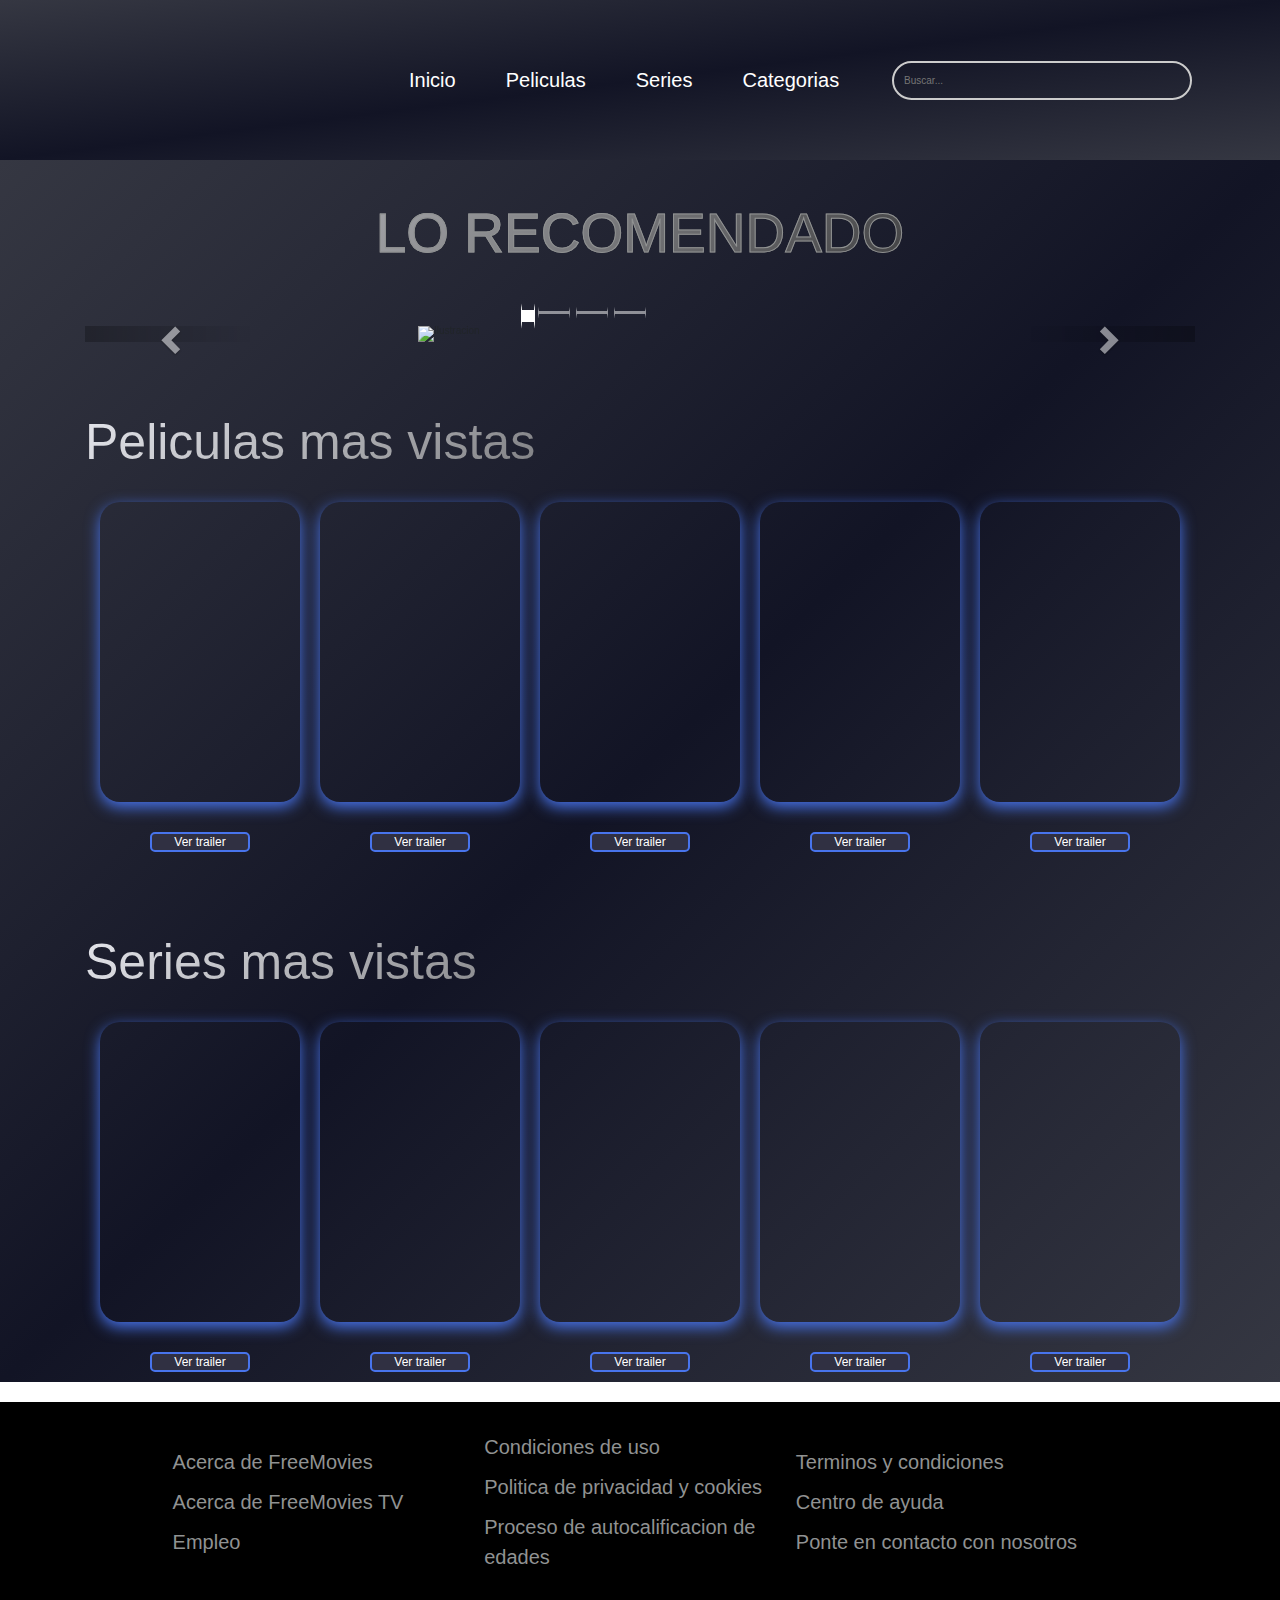
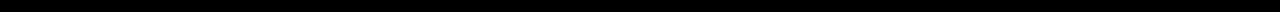
==== commit 04f60a40: "Se corrigen observaciones del cliente" ====
--- a/index.html
+++ b/index.html
@@ -8,6 +8,10 @@
   <link rel="stylesheet" href="https://maxcdn.bootstrapcdn.com/bootstrap/3.3.7/css/bootstrap.min.css">
   <script src="https://ajax.googleapis.com/ajax/libs/jquery/3.1.1/jquery.min.js"></script>
   <script src="https://maxcdn.bootstrapcdn.com/bootstrap/3.3.7/js/bootstrap.min.js"></script>
+  <link rel="stylesheet" href="https://stackpath.bootstrapcdn.com/bootstrap/4.3.1/css/bootstrap.min.css">
+  <script src="https://code.jquery.com/jquery-3.3.1.slim.min.js"></script>
+  <script src="https://cdnjs.cloudflare.com/ajax/libs/popper.js/1.14.7/umd/popper.min.js"></script>
+  <script src="https://stackpath.bootstrapcdn.com/bootstrap/4.3.1/js/bootstrap.min.js"></script>
   <link rel="icon" href="/imagenes/webIcon.png">
   <title>FREE MOVIES</title>
 </head>
@@ -120,6 +124,7 @@
         <h2>Peliculas mas vistas</h2>
       </div>
       <div class="boxesMovies">
+        <h2  id="resultsMessage" style="color: antiquewhite; font-weight: bold; font-size: 30px; display: none;">NO HAY RESULTADOS DE TU BUSQUEDA</h2>
         <div class="boxMovie">
           <div id="boxProject" class="boxProject">
             <figure>
@@ -131,17 +136,38 @@
               </div>
             </figure>
           </div>
-          <button class="open-modal" onclick="openModal('j82nrLNvplo')">Ver trailer</button>
-
-          <div id="myModal" class="modal">
-            <div class="modal-content" style="background-color: rgb(48, 45, 45);">
-              <span class="close" style="color:white;" onclick="closeModal()">&times;</span>
-              <div class="video-container">
-                <iframe id="video" width="560" height="315" src="" frameborder="0" allowfullscreen></iframe>
-
-              </div>
+         
+          <button type="button" id="btn-primary" class="btn btn-primary" data-toggle="modal" data-target="#videoModal" data-video-src="https://www.youtube.com/embed/j82nrLNvplo">
+Ver trailer        </button>
+    
+       
+    
+        <!-- Modal -->
+        <div class="modal" id="videoModal" tabindex="-1" role="dialog" aria-labelledby="exampleModalLabel" aria-hidden="true">
+            <div class="modal-dialog">
+                <div class="modal-content">
+    
+                    <!-- Encabezado del modal -->
+                    <div class="modal-header">
+                        <h4 class="modal-title">Trailer</h4>
+                        <button type="button" class="close" data-dismiss="modal" aria-label="Cerrar">
+                            <span aria-hidden="true">&times;</span>
+                        </button>
+                    </div>
+    
+                    <!-- Contenido del modal (iframe con el video) -->
+                    <div class="modal-body">
+                        <iframe id="videoIframe" width="100%" height="315" frameborder="0" allowfullscreen></iframe>
+                    </div>
+    
+                    <!-- Pie del modal -->
+                    <div class="modal-footer">
+                        <button type="button" class="btn btn-secondary" data-dismiss="modal">Cerrar</button>
+                    </div>
+    
+                </div>
             </div>
-          </div>
+        </div>
         </div>
         <div class="boxMovie">
           <div id="boxProject" class="boxProject">
@@ -155,17 +181,33 @@
               </div>
             </figure>
           </div>
-          <button class="open-modal" onclick="openModal('FRrc2X4Uzm4')">Ver trailer</button>
-          <div class="container-modal">
-            <div id="myModal" class="modal">
-              <div class="modal-content">
-                <span class="close" onclick="closeModal()">&times;</span>
-                <div class="video-container">
-                  <iframe id="video" width="560" height="315" src="" frameborder="0" allowfullscreen></iframe>
-                </div>
-              </div>
-            </div>
-          </div>
+          <button type="button" id="btn-primary" class="btn btn-primary" data-toggle="modal" data-target="#videoModal" data-video-src="https://www.youtube.com/embed/FRrc2X4Uzm4">
+Ver trailer        </button>
+<div class="modal" id="videoModal" tabindex="-1" role="dialog" aria-labelledby="exampleModalLabel" aria-hidden="true">
+  <div class="modal-dialog">
+      <div class="modal-content">
+
+          <!-- Encabezado del modal -->
+          <div class="modal-header">
+              <h4 class="modal-title">Trailer</h4>
+              <button type="button" class="close" data-dismiss="modal" aria-label="Cerrar">
+                  <span aria-hidden="true">&times;</span>
+              </button>
+          </div>
+
+          <!-- Contenido del modal (iframe con el video) -->
+          <div class="modal-body">
+              <iframe id="videoIframe" width="100%" height="315" frameborder="0" allowfullscreen></iframe>
+          </div>
+
+          <!-- Pie del modal -->
+          <div class="modal-footer">
+              <button type="button" class="btn btn-secondary" data-dismiss="modal">Cerrar</button>
+          </div>
+
+      </div>
+  </div>
+</div>
         </div>
         <div class="boxMovie">
           <div id="boxProject" class="boxProject">
@@ -179,16 +221,8 @@
               </div>
             </figure>
           </div>
-          <button class="open-modal" onclick="openModal('5rIytmXOO7Q')">Ver trailer</button>
-
-          <div id="myModal" class="modal">
-            <div class="modal-content">
-              <span class="close" onclick="closeModal()">&times;</span>
-              <div class="video-container">
-                <iframe id="video" width="560" height="315" src="" frameborder="0" allowfullscreen></iframe>
-              </div>
-            </div>
-          </div>
+          <button type="button" id="btn-primary" class="btn btn-primary" data-toggle="modal" data-target="#videoModal" data-video-src="https://www.youtube.com/embed/5rIytmXOO7Q">
+            Ver trailer        </button>
         </div>
         <div class="boxMovie">
           <div id="boxProject" class="boxProject">
@@ -201,16 +235,8 @@
               </div>
             </figure>
           </div>
-          <button class="open-modal" onclick="openModal('tplddmYEgMM')">Ver trailer</button>
-
-          <div id="myModal" class="modal">
-            <div class="modal-content">
-              <span class="close" onclick="closeModal()">&times;</span>
-              <div class="video-container">
-                <iframe id="video" width="560" height="315" src="" frameborder="0" allowfullscreen></iframe>
-              </div>
-            </div>
-          </div>
+          <button type="button" id="btn-primary" class="btn btn-primary" data-toggle="modal" data-target="#videoModal" data-video-src="https://www.youtube.com/embed/tplddmYEgMM">
+            Ver trailer        </button>
         </div>
         <div class="boxMovie">
           <div id="boxProject" class="boxProject">
@@ -224,16 +250,8 @@
               </div>
             </figure>
           </div>
-          <button class="open-modal" onclick="openModal('9qjHkkffOx8')">Ver trailer</button>
-
-          <div id="myModal" class="modal">
-            <div class="modal-content">
-              <span class="close" onclick="closeModal()">&times;</span>
-              <div class="video-container">
-                <iframe id="video" width="560" height="315" src="" frameborder="0" allowfullscreen></iframe>
-              </div>
-            </div>
-          </div>
+          <button type="button" id="btn-primary" class="btn btn-primary" data-toggle="modal" data-target="#videoModal" data-video-src="https://www.youtube.com/embed/9qjHkkffOx8">
+            Ver trailer        </button>
         </div>
       </div>
       <div id="titleRecommended" class="titleRecommended">
@@ -253,16 +271,8 @@
             </figure>
           </div>
 
-          <button class="open-modal" onclick="openModal('0HEr6JyXm4U')">Ver trailer</button>
-
-          <div id="myModal" class="modal">
-            <div class="modal-content">
-              <span class="close" onclick="closeModal()">&times;</span>
-              <div class="video-container">
-                <iframe id="video" width="560" height="315" src="" frameborder="0" allowfullscreen></iframe>
-              </div>
-            </div>
-          </div>
+          <button type="button" id="btn-primary" class="btn btn-primary" data-toggle="modal" data-target="#videoModal" data-video-src="https://www.youtube.com/embed/0HEr6JyXm4U">
+            Ver trailer        </button>
         </div>
         <div class="boxMovie">
           <div id="boxProject" class="boxProject">
@@ -276,16 +286,8 @@
               </div>
             </figure>
           </div>
-          <button class="open-modal" onclick="openModal('fM7v_IFaH1g')">Ver trailer</button>
-
-          <div id="myModal" class="modal">
-            <div class="modal-content">
-              <span class="close" onclick="closeModal()">&times;</span>
-              <div class="video-container">
-                <iframe id="video" width="560" height="315" src="" frameborder="0" allowfullscreen></iframe>
-              </div>
-            </div>
-          </div>
+          <button type="button" id="btn-primary" class="btn btn-primary" data-toggle="modal" data-target="#videoModal" data-video-src="https://www.youtube.com/embed/KcBStos46EM">
+            Ver trailer        </button>
         </div>
         <div class="boxMovie">
           <div id="boxProject" class="boxProject">
@@ -299,16 +301,8 @@
               </div>
             </figure>
           </div>
-          <button class="open-modal" onclick="openModal('tCpWApgVqbc')">Ver trailer</button>
-
-          <div id="myModal" class="modal">
-            <div class="modal-content">
-              <span class="close" onclick="closeModal()">&times;</span>
-              <div class="video-container">
-                <iframe id="video" width="560" height="315" src="" frameborder="0" allowfullscreen></iframe>
-              </div>
-            </div>
-          </div>
+          <button type="button" id="btn-primary" class="btn btn-primary" data-toggle="modal" data-target="#videoModal" data-video-src="https://www.youtube.com/embed/tCpWApgVqbc">
+            Ver trailer        </button>
         </div>
         <div class="boxMovie">
           <div id="boxProject" class="boxProject">
@@ -316,22 +310,12 @@
               <img src="imagenesSeries/5.jpg" alt="">
               <div class="capa">
                 <h3>Rick y Morty (2013)</h3>
-                <p>Rick Sánchez es un genio científico alcohólico que se ha mudado con la familia de su hija Beth. Él
-                  pasa el tiempo con su nieto adolescente Morty en aventuras peligrosas y surrealistas a través del
-                  espacio y universos paralelos.</p>
-              </div>
-            </figure>
-          </div>
-          <button class="open-modal" onclick="openModal('E8cXKMR9a1Q')">Ver trailer</button>
-
-          <div id="myModal" class="modal">
-            <div class="modal-content">
-              <span class="close" onclick="closeModal()">&times;</span>
-              <div class="video-container">
-                <iframe id="video" width="560" height="315" src="" frameborder="0" allowfullscreen></iframe>
-              </div>
-            </div>
-          </div>
+                <p>Rick, un genio científico alcohólico, dedica su tiempo a emprender aventuras peligrosas y surrealistas junto a su nieto adolescente Morty, explorando el espacio y universos paralelos.</p>
+              </div>
+            </figure>
+          </div>
+          <button type="button" id="btn-primary" class="btn btn-primary" data-toggle="modal" data-target="#videoModal" data-video-src="https://www.youtube.com/embed/E8cXKMR9a1Q">
+            Ver trailer        </button>
         </div>
         <div class="boxMovie">
           <div id="boxProject" class="boxProject">
@@ -339,24 +323,14 @@
               <img src="imagenesSeries/7.jpg" alt="">
               <div class="capa">
                 <h3>CSI: Las Vegas (2000)</h3>
-                <p>El Departamento de la Policía Científica de Las Vegas, dirigido por el veterano Gil Grisson
-                  (William Petersen), debe resolver complicados casos de asesinato, robos, suicidios y violentos
-                  crímenes que se producen en la ciudad de Las Vegas.</p>
-              </div>
-
-
-            </figure>
-          </div>
-          <button class="open-modal" onclick="openModal('eBmm-ABXzpQ')">Ver trailer</button>
-
-          <div id="myModal" class="modal">
-            <div class="modal-content">
-              <span class="close" onclick="closeModal()">&times;</span>
-              <div class="video-container">
-                <iframe id="video" width="560" height="315" src="" frameborder="0" allowfullscreen></iframe>
-              </div>
-            </div>
-          </div>
+                <p>"El equipo de Gil Grissom en la Policía Científica de Las Vegas resuelve diversos casos criminales en la ciudad."</p>
+              </div>
+
+
+            </figure>
+          </div>
+          <button type="button" id="btn-primary" class="btn btn-primary" data-toggle="modal" data-target="#videoModal" data-video-src="https://www.youtube.com/embed/eBmm-ABXzpQ">
+            Ver trailer        </button>
         </div>
       </div>
 
--- a/styles.css
+++ b/styles.css
@@ -48,7 +48,7 @@
 
 .recommended {
   width: 100%;
-  height: 120rem;
+  height: 125rem;
   display: flex;
   flex-direction: column;
 }
@@ -280,12 +280,13 @@
 
 .open-modal {
   width: 10rem;
-  background-color: rgb(0, 0, 0);
+  background-color: rgb(48, 48, 66);
   color: rgb(255, 255, 255);
   cursor: pointer;
-  border: 2px solid rgb(255, 255, 255);
-  margin-top: 2rem;
+border: 2px solid #4874ec;  
+margin-top: 3rem;
   margin-bottom: 1rem;
+  border-radius: 0.5rem;
 }
 
 .open-modal:hover {
@@ -293,24 +294,27 @@
 }
 
 .modal {
-  display: none;
-  position: fixed;
-  z-index: 1;
+  display: none; 
+  position: fixed; 
+  z-index: 1; 
   left: 0;
   top: 0;
   width: 100%;
-  height: 100%;
-  overflow: auto;
-  background-color: rgb(0, 0, 0);
-  background-color: rgba(0, 0, 0, 0.9);
+  height: 100%; 
+  overflow: auto; 
+  background-color: rgb(0,0,0); 
+  background-color: rgba(0,0,0,0.9); 
 }
 
 .modal-content {
-  background-color: red;
-  margin: 15% auto;
+  background-color: #312e2e;
+  position: absolute;
+  top: 50%;
+  left: 50%;
+  transform: translate(-50%, -50%);
   padding: 20px;
   border: 1px solid #888;
-  width: 50%;
+  width: 48%; 
 }
 
 .close {
@@ -320,8 +324,11 @@
   font-weight: bold;
 }
 
-.video-container {
-  display: flex;
+.close:hover,
+.close:focus {
+  color: black;
+  text-decoration: none;
+  cursor: pointer;
 }
 
 .descriptionTrailer {
@@ -349,33 +356,60 @@
   align-items: center;
 }
 
+.modal-title{
+  color: white;
+}
+
+.modal-dialog{
+  width: 100%;
+  height: 50rem;
+  display: flex;
+  justify-content: center;
+  align-items: center;
+}
+.modal-body{
+  background-color: #353742;
+
+}
+
+.modal-header{
+  background-color: #353742;
+}
+
+.modal-footer{
+  background-color: #353742;
+}
+
+
+#btn-primary{
+  margin-top: 3rem;
+  width: 10rem;
+  height: 2rem;
+  background-color: rgb(48, 48, 66);
+  color: rgb(255, 255, 255);
+  cursor: pointer;
+border: 2px solid #4874ec;  
+margin-top: 3rem;
+  margin-bottom: 1rem;
+  border-radius: 0.5rem;
+  display: flex;
+  justify-content: center;
+  align-items: center;
+  font-size: 12px;
+}
+
+
+
 @media (max-width: 480px) {
-  .modal-content {
-    background-color: red;
-    margin: 15% auto;
-    padding: 20px;
-    border: 1px solid #888;
-    width: 80%; /* Ajusta el ancho para dispositivos móviles según tus necesidades */
-    height: 25%;
-    position: absolute;
-    transform: translate3d(-50%, -50%, 0);
-    left: 50%;
-    top: 50%;
-  }
-
-  .close {
-    color: #aaa;
-    float: right;
-    font-size: 28px;
-    font-weight: bold;
-  }
-
-  /* Estilos específicos para el tamaño del iframe en dispositivos móviles */
-  #video {
-    width: 100%; /* Ajusta el ancho del iframe al 100% */
-    height: 100%; /* Ajusta la altura del iframe al 100% */
-  }
-
+
+
+
+  .modal-dialog{
+    position: relative;
+    bottom: 38rem;
+  }
+
+  
   .logo {
     position: relative;
     right: 5rem;
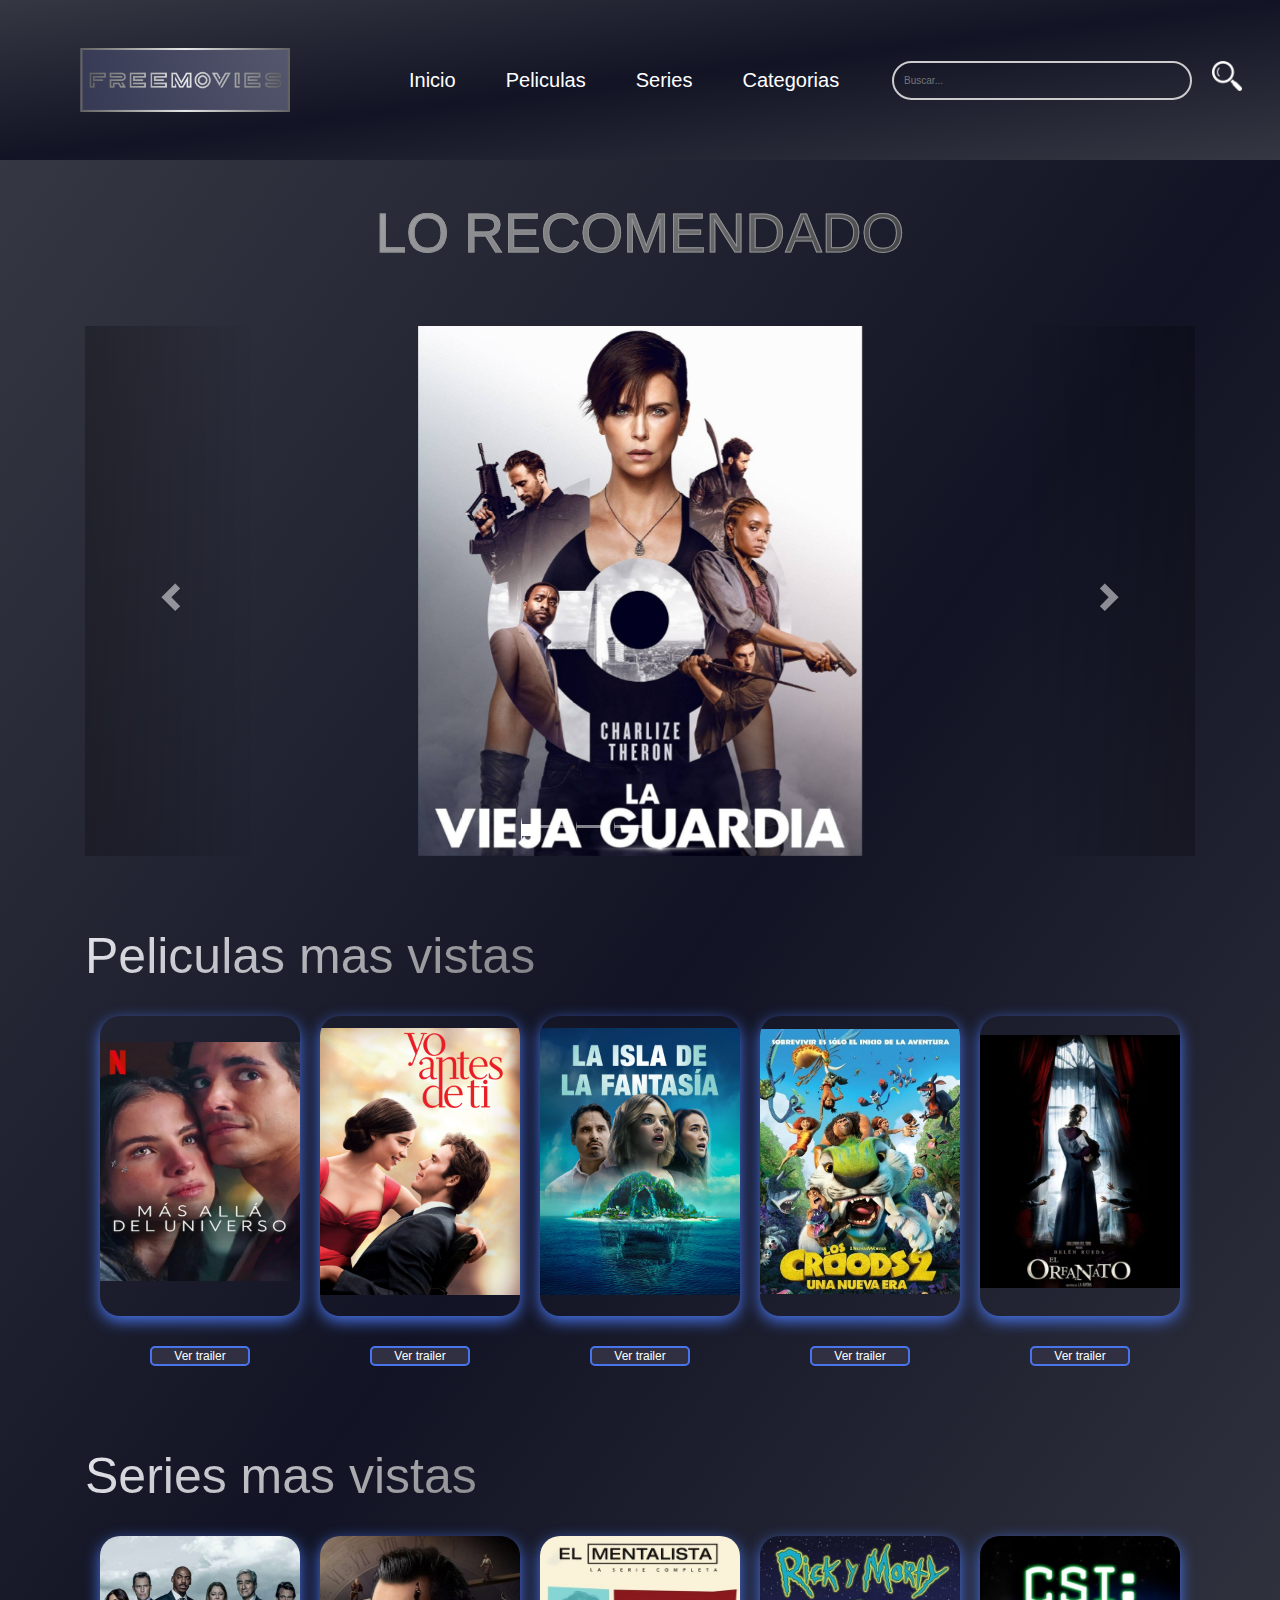
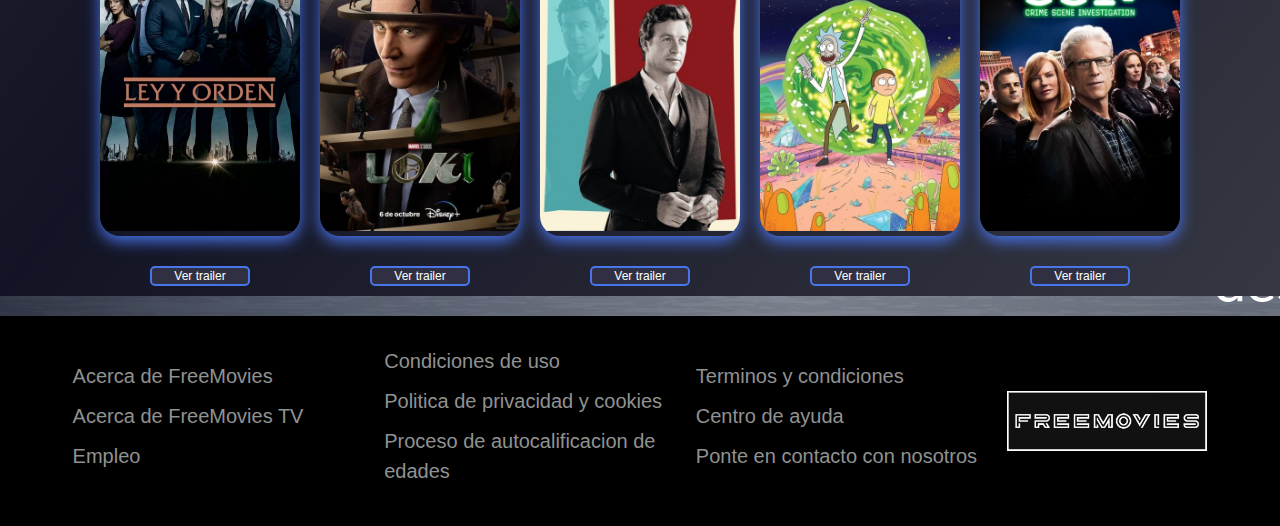
==== commit 53096f2e: "se arregla menu hamburguesa" ====
--- a/index.html
+++ b/index.html
@@ -63,7 +63,7 @@
             <li><a href="">Inicio </a></li>
             <li><a href="peliculas.html">Peliculas</a></li>
             <li><a href="series.html">Series</a></li>
-            <li><a href="">Categorias</a>
+            <li><a href="#">Categorias</a>
               <ul>
                 <li><a href="/categorias/accion.html">Accion</a></li>
                 <li><a href="/categorias/comedia.html">Comedia</a></li>
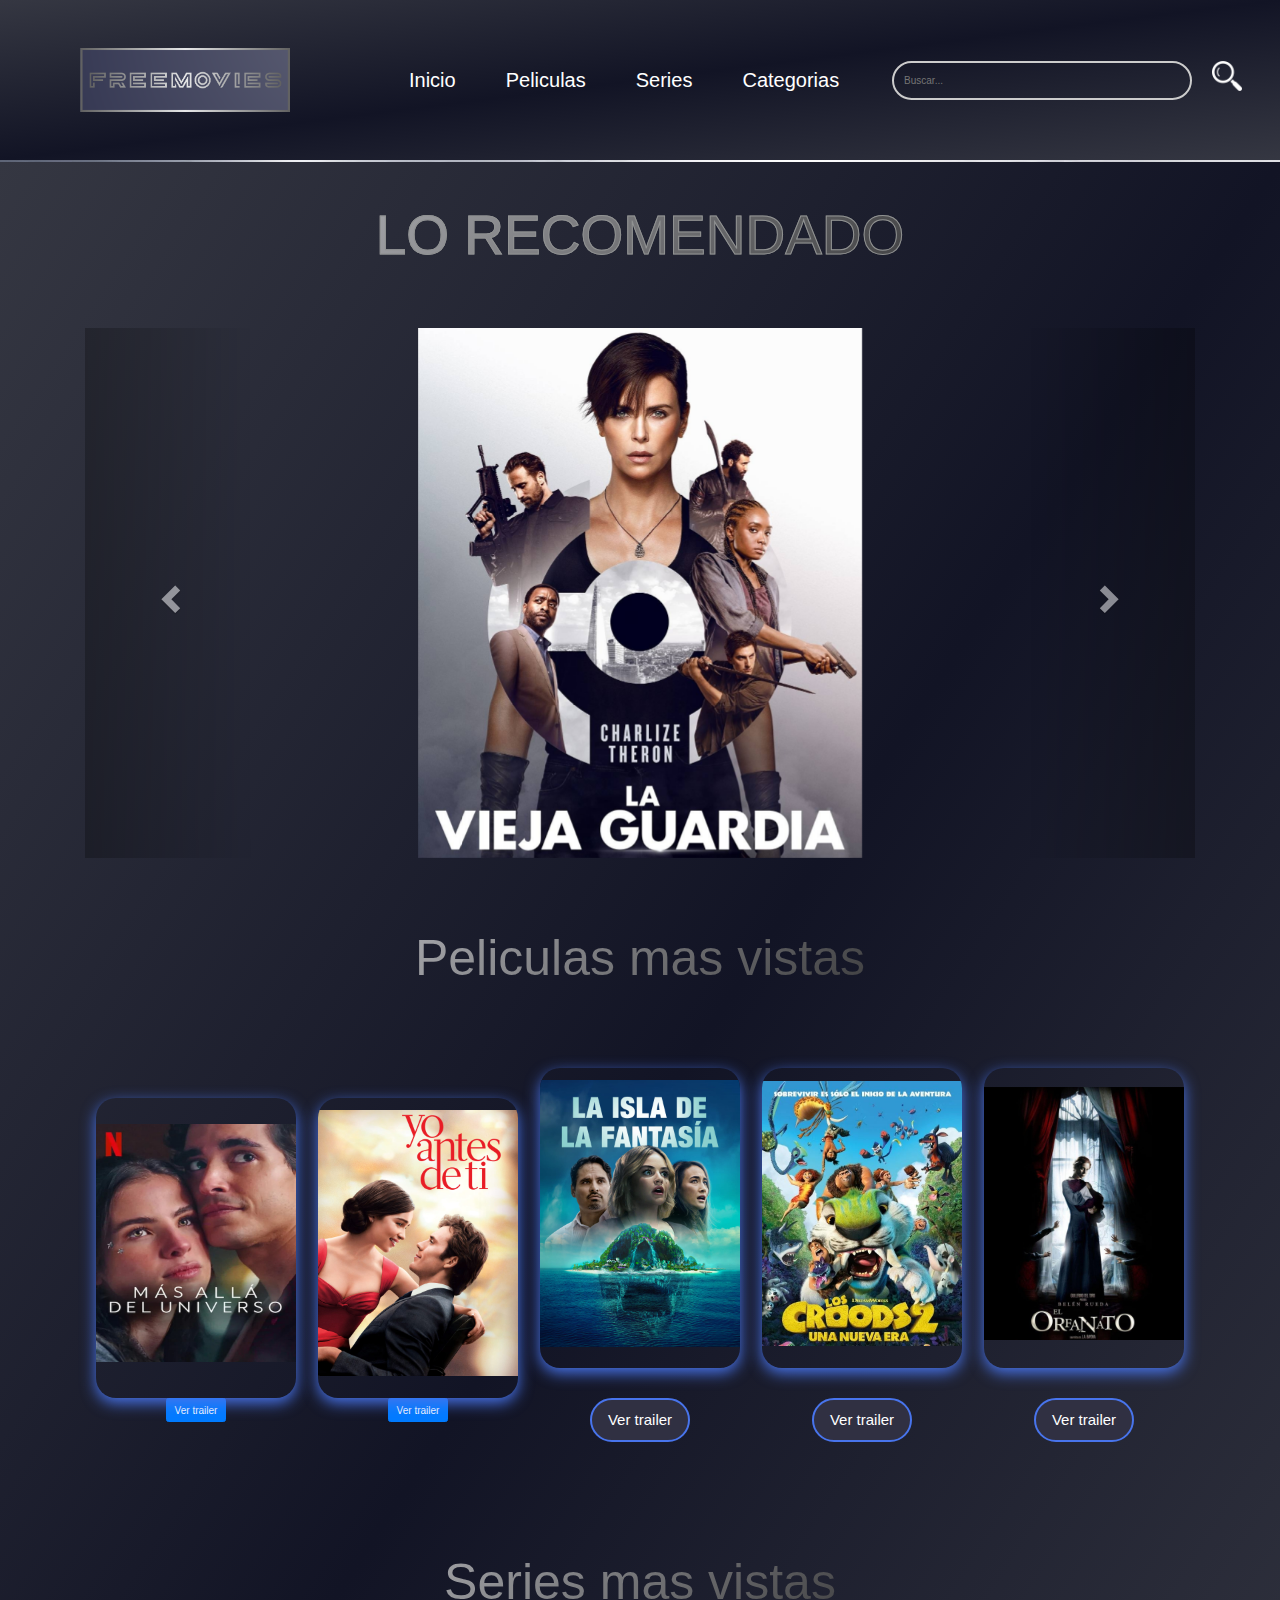
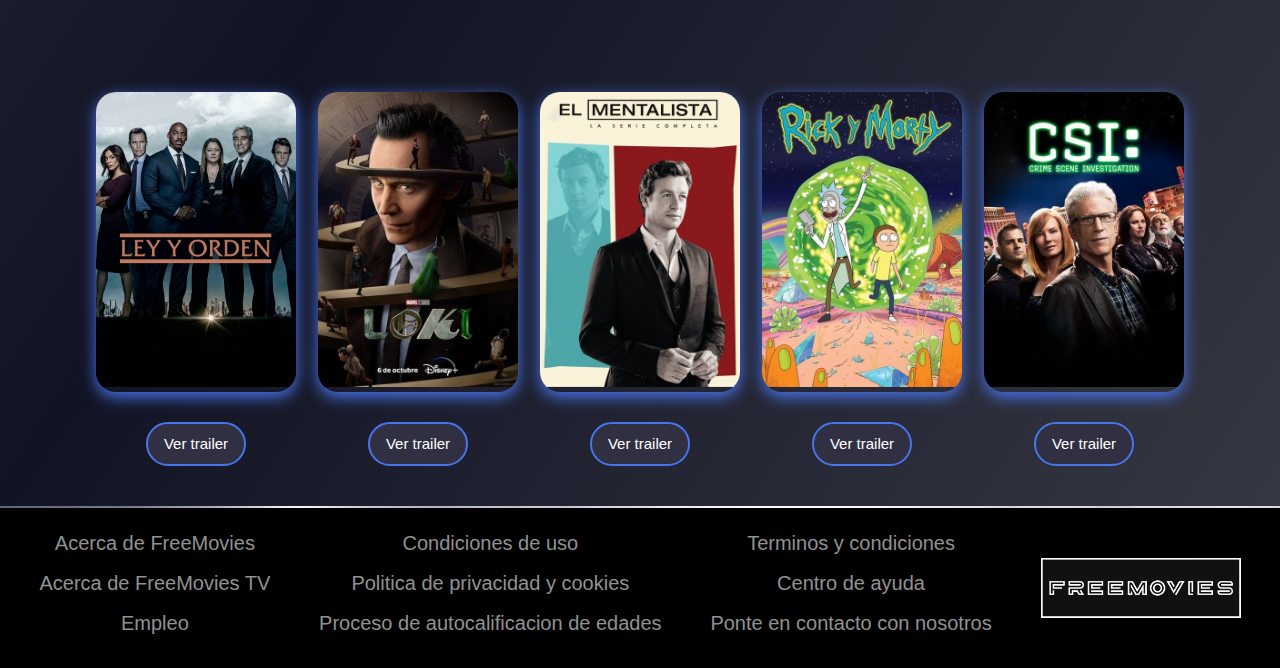
==== commit 8a7c1e76: "Se solucionas cambios solicitados" ====
--- a/index.html
+++ b/index.html
@@ -21,7 +21,7 @@
   <header>
     <div class="header">
       <div class="containerLogo">
-        <a href="intro.html">
+        <a href="/intro.html">
           <img class="logo" src="imagenes/logo.png" alt="">
         </a>
       </div>
@@ -32,7 +32,7 @@
             <li><a href="/index.html">Inicio</a></li>
             <li><a href="/peliculas.html">Peliculas</a></li>
             <li><a href="/series.html">Series</a></li>
-            <li><a href="">Categorias</a>
+            <li><a href="#">Categorias</a>
               <ul>
                 <li><a href="/categorias/accion.html">Accion</a></li>
                 <li><a href="/categorias/comedia.html">Comedia</a></li>
@@ -58,7 +58,10 @@
           <img class="imgMenu" src="imagenes/footer.png" alt="">
 
           <ul class="nav-list">
-            <input id="buscador" type="text" class="" placeholder="Buscar...">
+
+            <input type="text" name="buscador" id="buscadorMenu" class="search-input-hamburguesa" placeholder="Buscar...">
+            <a href="#" class="search-lupa-hamburguesa"><img src="/imagenes/search.png" alt=""></a>
+
             <hr>
             <li><a href="">Inicio </a></li>
             <li><a href="peliculas.html">Peliculas</a></li>
@@ -124,9 +127,11 @@
         <h2>Peliculas mas vistas</h2>
       </div>
       <div class="boxesMovies">
-        <h2  id="resultsMessage" style="color: antiquewhite; font-weight: bold; font-size: 30px; display: none;">NO HAY RESULTADOS DE TU BUSQUEDA</h2>
-        <div class="boxMovie">
-          <div id="boxProject" class="boxProject">
+        <h2 id="resultsMessage" style="color: antiquewhite; font-weight: bold; font-size: 30px; display: none;">NO HAY
+          RESULTADOS DE TU BUSQUEDA</h2>
+        <div class="boxMovie">
+
+          <div id="boxProject1" class="boxProject">
             <figure>
               <img src="imagenes/1.jpg" alt="">
               <div class="capa">
@@ -136,41 +141,42 @@
               </div>
             </figure>
           </div>
-         
-          <button type="button" id="btn-primary" class="btn btn-primary" data-toggle="modal" data-target="#videoModal" data-video-src="https://www.youtube.com/embed/j82nrLNvplo">
-Ver trailer        </button>
-    
-       
-    
-        <!-- Modal -->
-        <div class="modal" id="videoModal" tabindex="-1" role="dialog" aria-labelledby="exampleModalLabel" aria-hidden="true">
+
+          <button type="button" id="btn-primary1" class="btn btn-primary" data-toggle="modal" data-target="#videoModal1"
+            data-video-src="https://www.youtube.com/embed/j82nrLNvplo">
+            Ver trailer </button>
+
+          <!-- Modal -->
+          <div class="modal" id="videoModal1" tabindex="-1" role="dialog" aria-labelledby="exampleModalLabel"
+            aria-hidden="true">
             <div class="modal-dialog">
-                <div class="modal-content">
-    
-                    <!-- Encabezado del modal -->
-                    <div class="modal-header">
-                        <h4 class="modal-title">Trailer</h4>
-                        <button type="button" class="close" data-dismiss="modal" aria-label="Cerrar">
-                            <span aria-hidden="true">&times;</span>
-                        </button>
-                    </div>
-    
-                    <!-- Contenido del modal (iframe con el video) -->
-                    <div class="modal-body">
-                        <iframe id="videoIframe" width="100%" height="315" frameborder="0" allowfullscreen></iframe>
-                    </div>
-    
-                    <!-- Pie del modal -->
-                    <div class="modal-footer">
-                        <button type="button" class="btn btn-secondary" data-dismiss="modal">Cerrar</button>
-                    </div>
-    
-                </div>
+              <div class="modal-content">
+
+                <!-- Encabezado del modal -->
+                <div class="modal-header">
+                  <h4 class="modal-title">Trailer</h4>
+                  <button type="button" class="close" data-dismiss="modal" aria-label="Cerrar">
+                    <span aria-hidden="true">&times;</span>
+                  </button>
+                </div>
+
+                <!-- Contenido del modal (iframe con el video) -->
+                <div class="modal-body">
+                  <iframe id="videoIframe" width="100%" height="315" frameborder="0" allowfullscreen></iframe>
+                </div>
+
+                <!-- Pie del modal -->
+                <div class="modal-footer">
+                  <button type="button" class="btn btn-secondary" data-dismiss="modal">Cerrar</button>
+                </div>
+
+              </div>
             </div>
-        </div>
-        </div>
-        <div class="boxMovie">
-          <div id="boxProject" class="boxProject">
+          </div>
+        </div>
+
+        <div class="boxMovie">
+          <div id="boxProject2" class="boxProject">
             <figure>
               <img src="imagenes/2.jpeg" alt="">
               <div class="capa">
@@ -181,33 +187,35 @@
               </div>
             </figure>
           </div>
-          <button type="button" id="btn-primary" class="btn btn-primary" data-toggle="modal" data-target="#videoModal" data-video-src="https://www.youtube.com/embed/FRrc2X4Uzm4">
-Ver trailer        </button>
-<div class="modal" id="videoModal" tabindex="-1" role="dialog" aria-labelledby="exampleModalLabel" aria-hidden="true">
-  <div class="modal-dialog">
-      <div class="modal-content">
-
-          <!-- Encabezado del modal -->
-          <div class="modal-header">
-              <h4 class="modal-title">Trailer</h4>
-              <button type="button" class="close" data-dismiss="modal" aria-label="Cerrar">
-                  <span aria-hidden="true">&times;</span>
-              </button>
-          </div>
-
-          <!-- Contenido del modal (iframe con el video) -->
-          <div class="modal-body">
-              <iframe id="videoIframe" width="100%" height="315" frameborder="0" allowfullscreen></iframe>
-          </div>
-
-          <!-- Pie del modal -->
-          <div class="modal-footer">
-              <button type="button" class="btn btn-secondary" data-dismiss="modal">Cerrar</button>
-          </div>
-
-      </div>
-  </div>
-</div>
+          <button type="button" id="btn-primary2" class="btn btn-primary" data-toggle="modal" data-target="#videoModal2"
+            data-video-src="https://www.youtube.com/embed/FRrc2X4Uzm4">
+            Ver trailer </button>
+          <div class="modal" id="videoModal2" tabindex="-1" role="dialog" aria-labelledby="exampleModalLabel"
+            aria-hidden="true">
+            <div class="modal-dialog">
+              <div class="modal-content">
+
+                <!-- Encabezado del modal -->
+                <div class="modal-header">
+                  <h4 class="modal-title">Trailer</h4>
+                  <button type="button" class="close" data-dismiss="modal" aria-label="Cerrar">
+                    <span aria-hidden="true">&times;</span>
+                  </button>
+                </div>
+
+                <!-- Contenido del modal (iframe con el video) -->
+                <div class="modal-body">
+                  <iframe id="videoIframe" width="100%" height="315" frameborder="0" allowfullscreen></iframe>
+                </div>
+
+                <!-- Pie del modal -->
+                <div class="modal-footer">
+                  <button type="button" class="btn btn-secondary" data-dismiss="modal">Cerrar</button>
+                </div>
+
+              </div>
+            </div>
+          </div>
         </div>
         <div class="boxMovie">
           <div id="boxProject" class="boxProject">
@@ -221,8 +229,9 @@
               </div>
             </figure>
           </div>
-          <button type="button" id="btn-primary" class="btn btn-primary" data-toggle="modal" data-target="#videoModal" data-video-src="https://www.youtube.com/embed/5rIytmXOO7Q">
-            Ver trailer        </button>
+          <button type="button" id="btn-primary" class="btn btn-primary" data-toggle="modal" data-target="#videoModal"
+            data-video-src="https://www.youtube.com/embed/5rIytmXOO7Q">
+            Ver trailer </button>
         </div>
         <div class="boxMovie">
           <div id="boxProject" class="boxProject">
@@ -235,8 +244,9 @@
               </div>
             </figure>
           </div>
-          <button type="button" id="btn-primary" class="btn btn-primary" data-toggle="modal" data-target="#videoModal" data-video-src="https://www.youtube.com/embed/tplddmYEgMM">
-            Ver trailer        </button>
+          <button type="button" id="btn-primary" class="btn btn-primary" data-toggle="modal" data-target="#videoModal"
+            data-video-src="https://www.youtube.com/embed/tplddmYEgMM">
+            Ver trailer </button>
         </div>
         <div class="boxMovie">
           <div id="boxProject" class="boxProject">
@@ -250,8 +260,9 @@
               </div>
             </figure>
           </div>
-          <button type="button" id="btn-primary" class="btn btn-primary" data-toggle="modal" data-target="#videoModal" data-video-src="https://www.youtube.com/embed/9qjHkkffOx8">
-            Ver trailer        </button>
+          <button type="button" id="btn-primary" class="btn btn-primary" data-toggle="modal" data-target="#videoModal"
+            data-video-src="https://www.youtube.com/embed/9qjHkkffOx8">
+            Ver trailer </button>
         </div>
       </div>
       <div id="titleRecommended" class="titleRecommended">
@@ -271,8 +282,9 @@
             </figure>
           </div>
 
-          <button type="button" id="btn-primary" class="btn btn-primary" data-toggle="modal" data-target="#videoModal" data-video-src="https://www.youtube.com/embed/0HEr6JyXm4U">
-            Ver trailer        </button>
+          <button type="button" id="btn-primary" class="btn btn-primary" data-toggle="modal" data-target="#videoModal"
+            data-video-src="https://www.youtube.com/embed/0HEr6JyXm4U">
+            Ver trailer </button>
         </div>
         <div class="boxMovie">
           <div id="boxProject" class="boxProject">
@@ -286,8 +298,9 @@
               </div>
             </figure>
           </div>
-          <button type="button" id="btn-primary" class="btn btn-primary" data-toggle="modal" data-target="#videoModal" data-video-src="https://www.youtube.com/embed/KcBStos46EM">
-            Ver trailer        </button>
+          <button type="button" id="btn-primary" class="btn btn-primary" data-toggle="modal" data-target="#videoModal"
+            data-video-src="https://www.youtube.com/embed/KcBStos46EM">
+            Ver trailer </button>
         </div>
         <div class="boxMovie">
           <div id="boxProject" class="boxProject">
@@ -301,8 +314,9 @@
               </div>
             </figure>
           </div>
-          <button type="button" id="btn-primary" class="btn btn-primary" data-toggle="modal" data-target="#videoModal" data-video-src="https://www.youtube.com/embed/tCpWApgVqbc">
-            Ver trailer        </button>
+          <button type="button" id="btn-primary" class="btn btn-primary" data-toggle="modal" data-target="#videoModal"
+            data-video-src="https://www.youtube.com/embed/tCpWApgVqbc">
+            Ver trailer </button>
         </div>
         <div class="boxMovie">
           <div id="boxProject" class="boxProject">
@@ -310,12 +324,14 @@
               <img src="imagenesSeries/5.jpg" alt="">
               <div class="capa">
                 <h3>Rick y Morty (2013)</h3>
-                <p>Rick, un genio científico alcohólico, dedica su tiempo a emprender aventuras peligrosas y surrealistas junto a su nieto adolescente Morty, explorando el espacio y universos paralelos.</p>
-              </div>
-            </figure>
-          </div>
-          <button type="button" id="btn-primary" class="btn btn-primary" data-toggle="modal" data-target="#videoModal" data-video-src="https://www.youtube.com/embed/E8cXKMR9a1Q">
-            Ver trailer        </button>
+                <p>Rick, un genio científico alcohólico, dedica su tiempo a emprender aventuras peligrosas y
+                  surrealistas junto a su nieto adolescente Morty, explorando el espacio y universos paralelos.</p>
+              </div>
+            </figure>
+          </div>
+          <button type="button" id="btn-primary" class="btn btn-primary" data-toggle="modal" data-target="#videoModal"
+            data-video-src="https://www.youtube.com/embed/E8cXKMR9a1Q">
+            Ver trailer </button>
         </div>
         <div class="boxMovie">
           <div id="boxProject" class="boxProject">
@@ -323,14 +339,16 @@
               <img src="imagenesSeries/7.jpg" alt="">
               <div class="capa">
                 <h3>CSI: Las Vegas (2000)</h3>
-                <p>"El equipo de Gil Grissom en la Policía Científica de Las Vegas resuelve diversos casos criminales en la ciudad."</p>
-              </div>
-
-
-            </figure>
-          </div>
-          <button type="button" id="btn-primary" class="btn btn-primary" data-toggle="modal" data-target="#videoModal" data-video-src="https://www.youtube.com/embed/eBmm-ABXzpQ">
-            Ver trailer        </button>
+                <p>"El equipo de Gil Grissom en la Policía Científica de Las Vegas resuelve diversos casos criminales en
+                  la ciudad."</p>
+              </div>
+
+
+            </figure>
+          </div>
+          <button type="button" id="btn-primary" class="btn btn-primary" data-toggle="modal" data-target="#videoModal"
+            data-video-src="https://www.youtube.com/embed/eBmm-ABXzpQ">
+            Ver trailer </button>
         </div>
       </div>
 
@@ -367,7 +385,7 @@
     </div>
   </footer>
 
-  <script src="script.js"></script>
+  <script src="/script.js"></script>
   <script src="main.js"></script>
   <script src="modal.js"></script>
 </body>
--- a/styles.css
+++ b/styles.css
@@ -9,13 +9,15 @@
   color: white;
   background-image: url(imagenes/background.jpg);
 }
+
 /* main */
 
 main {
   background: linear-gradient(to bottom right, #353742, #121425, #353742);
-}
-
-main > h2 {
+  margin-top: 2px;
+}
+
+main>h2 {
   background: linear-gradient(135deg, #e4e5eb, #000000);
   background-clip: content-box;
   -webkit-background-clip: text;
@@ -41,7 +43,7 @@
   font-size: 55px;
 }
 
-.carousel-inner > .item > img {
+.carousel-inner>.item>img {
   width: 40%;
   margin: auto;
 }
@@ -59,9 +61,11 @@
   -webkit-background-clip: text;
   -webkit-text-fill-color: transparent;
   margin-top: 7rem;
-}
-
-.titleRecommended > h2 {
+  margin-bottom: 7rem;
+  text-align: center;
+}
+
+.titleRecommended>h2 {
   font-size: 50px;
 }
 
@@ -99,12 +103,12 @@
   text-align: center;
 }
 
-.boxProject figure:hover > .capa {
+.boxProject figure:hover>.capa {
   opacity: 1;
   visibility: visible;
 }
 
-.boxProject figure:hover > .capa h3 {
+.boxProject figure:hover>.capa h3 {
   margin-top: 50px;
   margin-bottom: 15px;
 }
@@ -137,9 +141,9 @@
 
 .boxesMovies {
   display: flex;
-  justify-content: center;
-  gap: 2rem;
-  margin-top: 3rem;
+  flex-wrap: wrap;
+  justify-content: space-around;
+  align-items: center;
 }
 
 .logo {
@@ -162,9 +166,13 @@
   justify-content: space-between;
 }
 
+.carousel-indicators{
+  display: none !important;
+}
+
 /* MENU DESPLEGABLE */
 
-.nav > li {
+.nav>li {
   float: left;
   font-size: 2rem;
   padding: 1rem;
@@ -193,7 +201,7 @@
   margin-left: -2rem;
 }
 
-.nav li:hover > ul {
+.nav li:hover>ul {
   display: block;
 }
 
@@ -203,13 +211,13 @@
 }
 
 footer {
-  margin-top: 2rem;
-  height: 21rem;
-  /* background: linear-gradient(to bottom right,#353742 ,#121425,#353742); */
+  margin-top: 2px;
+  height: auto;
   background-color: #000000;
-}
-
-.search-lupa > img {
+  padding: 2rem;
+}
+
+.search-lupa>img {
   margin-left: 2rem;
   width: 3rem;
 }
@@ -224,23 +232,43 @@
   margin-left: 2rem;
 }
 
+.search-input-hamburguesa{
+  padding: 10px;
+  width: 30rem;
+  border: 2px solid #ccc;
+  background-color: transparent;
+  color: white;
+  border-radius: 10rem;
+  margin-left: 2rem;
+}
+
+.search-lupa-hamburguesa img{
+  margin-left: 1rem;
+  width: 3rem;
+}
+
 .containerFooter {
-  height: 21rem;
+  height: auto;
   display: flex;
   justify-content: center;
   align-items: center;
-  gap: 3rem;
+  justify-content: space-around;
+  gap: 1rem;
 }
 
 .about {
-  width: 22%;
+  width: auto;
+  height: 100%;
   display: flex;
   flex-direction: column;
+  align-items: center;
+  justify-content: center;
+  text-align: center;
   color: #909292;
   font-size: 20px;
 }
 
-.aboutLogo > img {
+.aboutLogo>img {
   width: 20rem;
 }
 
@@ -260,9 +288,10 @@
   display: none;
 }
 
-.nav-list > li > a {
+.nav-list>li>a {
   color: #909292;
 }
+
 
 .abrir-menu,
 .cerrar-menu {
@@ -274,7 +303,7 @@
   width: 40rem;
 }
 
-.nav > .imgMenu {
+.nav>.imgMenu {
   display: none;
 }
 
@@ -283,8 +312,8 @@
   background-color: rgb(48, 48, 66);
   color: rgb(255, 255, 255);
   cursor: pointer;
-border: 2px solid #4874ec;  
-margin-top: 3rem;
+  border: 2px solid #4874ec;
+  margin-top: 3rem;
   margin-bottom: 1rem;
   border-radius: 0.5rem;
 }
@@ -294,27 +323,26 @@
 }
 
 .modal {
-  display: none; 
-  position: fixed; 
-  z-index: 1; 
+  display: none;
+  position: fixed;
+  z-index: 1;
   left: 0;
   top: 0;
   width: 100%;
-  height: 100%; 
-  overflow: auto; 
-  background-color: rgb(0,0,0); 
-  background-color: rgba(0,0,0,0.9); 
+  height: 100%;
+  overflow: auto;
+  background-color: rgba(0, 0, 0, 0.7);
 }
 
 .modal-content {
-  background-color: #312e2e;
+  background-color: black !important;
+  height: auto !important;
   position: absolute;
   top: 50%;
   left: 50%;
   transform: translate(-50%, -50%);
   padding: 20px;
-  border: 1px solid #888;
-  width: 48%; 
+  width: 48%;
 }
 
 .close {
@@ -338,13 +366,13 @@
   padding-left: 4rem;
 }
 
-.descriptionTrailer > h3 {
+.descriptionTrailer>h3 {
   font-size: 30px;
   font-weight: bold;
   color: #001aff;
 }
 
-.descriptionTrailer > p {
+.descriptionTrailer>p {
   font-size: 20px;
   font-weight: bold;
   color: #000000;
@@ -354,122 +382,109 @@
   display: flex;
   flex-direction: column;
   align-items: center;
-}
-
-.modal-title{
+  padding-bottom: 2rem;
+  margin: 1rem;
+}
+
+.modal-title {
   color: white;
 }
 
-.modal-dialog{
+.modal-dialog {
   width: 100%;
   height: 50rem;
   display: flex;
   justify-content: center;
   align-items: center;
 }
-.modal-body{
+
+.modal-body {
   background-color: #353742;
 
 }
 
-.modal-header{
+.modal-header {
   background-color: #353742;
 }
 
-.modal-footer{
+.modal-footer {
   background-color: #353742;
 }
 
 
-#btn-primary{
-  margin-top: 3rem;
+#btn-primary {
   width: 10rem;
   height: 2rem;
   background-color: rgb(48, 48, 66);
-  color: rgb(255, 255, 255);
+  color: white;
   cursor: pointer;
-border: 2px solid #4874ec;  
-margin-top: 3rem;
+  border: 2px solid #4874ec;
+  margin-top: 3rem;
   margin-bottom: 1rem;
-  border-radius: 0.5rem;
+  padding: 2rem;
+  border-radius: 20rem;
   display: flex;
   justify-content: center;
   align-items: center;
-  font-size: 12px;
-}
-
-
-
-@media (max-width: 480px) {
-
-
-
-  .modal-dialog{
-    position: relative;
-    bottom: 38rem;
-  }
-
-  
+  font-size: 1.5rem;
+}
+
+
+@media (max-width: 1250px) {
+
+  .close {
+    color: #aaa;
+    float: right;
+    font-size: 28px;
+    font-weight: bold;
+  }
+
+  /* Estilos específicos para el tamaño del iframe en dispositivos móviles */
+  #video {
+    width: 100%;
+    /* Ajusta el ancho del iframe al 100% */
+    height: 100%;
+    /* Ajusta la altura del iframe al 100% */
+  }
+
   .logo {
     position: relative;
     right: 5rem;
     width: 20rem;
   }
 
-  .navbarMovies > h2 {
+  .navbarMovies>h2 {
     display: none;
   }
 
   .search-input {
     display: none;
   }
-  .carousel-indicators {
-    display: none;
-  }
-
-  .carousel-indicators {
-    display: none;
-  }
-  .containerTitle > h2 {
+
+  
+  .containerTitle>h2 {
     font-size: 20px;
   }
 
-  main > .title {
-    font-size: 20px;
-  }
-
-  .titleRecommended > h2 {
-    font-size: 20px;
-  }
-
-  .boxesMovies {
-    display: flex;
-    flex-direction: column;
-    align-items: center;
-  }
+  main>.title {
+    font-size: 4rem;
+  }
+
+  .titleRecommended>h2 {
+    font-size: 5rem;
+  }
+
 
   .recommended {
     height: 100%;
   }
 
-  .about > p {
+  .about>p {
     font-size: 10px;
   }
 
-  .aboutLogo > img {
-    display: none;
-  }
-
-  .footerCel {
-    background-color: black;
-    display: block;
-  }
-
-  .footerCel > img {
-    width: 15rem;
-    position: relative;
-    left: 10rem;
-    bottom: 2rem;
+  .aboutLogo>img {
+    display: none;
   }
 
   .abrir-menu,
@@ -482,11 +497,11 @@
     cursor: pointer;
   }
 
-  .abrir-menu > img {
+  .abrir-menu>img {
     width: 3rem;
   }
 
-  .cerrar-menu > img {
+  .cerrar-menu>img {
     width: 2rem;
   }
 
@@ -524,7 +539,7 @@
     gap: 2rem;
   }
 
-  .nav-list > li > a {
+  .nav-list>li>a {
     font-size: 20px;
   }
 
@@ -532,17 +547,17 @@
     display: none;
   }
 
-  .navbarMovies > a {
-    display: none;
-  }
-
-  .nav-list > input {
+  .navbarMovies>a {
+    display: none;
+  }
+
+  .nav-list>input {
     background-color: black;
     border: solid 1.5px white;
     border-radius: 0.5rem;
   }
 
-  .nav > img {
+  .nav>img {
     width: 15rem;
     border-radius: 0.5rem;
   }
@@ -556,36 +571,25 @@
     scale: 1.05;
   }
 
-  .nav > .imgMenu {
+  .nav>.imgMenu {
     display: block;
   }
-}
-
-@media (max-width: 1200px) {
-  .modal-content {
-    background-color: red;
-    margin: 15% auto;
-    padding: 20px;
-    border: 1px solid #888;
-    width: 80%; /* Ajusta el ancho para dispositivos móviles según tus necesidades */
-    height: 25%;
-    position: absolute;
-    transform: translate3d(-50%, -50%, 0);
-    left: 50%;
-    top: 50%;
-  }
-
-  .close {
-    color: #aaa;
-    float: right;
-    font-size: 28px;
-    font-weight: bold;
-  }
-
-  /* Estilos específicos para el tamaño del iframe en dispositivos móviles */
-  #video {
-    width: 100%; /* Ajusta el ancho del iframe al 100% */
-    height: 100%; /* Ajusta la altura del iframe al 100% */
+
+  .containerFooter .about p {
+    font-size: 1.4rem;
+  }
+}
+
+
+@media (max-width: 480px) {
+
+  
+  
+  .modal-dialog {
+    top: 50% !important;
+    left: 50% !important;
+    transform: translate(-50%, -50%) !important;
+
   }
 
   .logo {
@@ -594,47 +598,31 @@
     width: 20rem;
   }
 
-  .navbarMovies > h2 {
+  .navbarMovies>h2 {
     display: none;
   }
 
   .search-input {
     display: none;
   }
-  .carousel-indicators {
-    display: none;
-  }
-
-  .carousel-indicators {
-    display: none;
-  }
-  .containerTitle > h2 {
+
+  .containerTitle>h2 {
     font-size: 20px;
   }
 
-  main > .title {
-    font-size: 20px;
-  }
-
-  .titleRecommended > h2 {
-    font-size: 20px;
-  }
-
-  .boxesMovies {
-    display: flex;
-    flex-direction: column;
-    align-items: center;
+  .titleRecommended>h2 {
+    font-size: 3rem;
   }
 
   .recommended {
     height: 100%;
   }
 
-  .about > p {
+  .about>p {
     font-size: 10px;
   }
 
-  .aboutLogo > img {
+  .aboutLogo>img {
     display: none;
   }
 
@@ -643,7 +631,7 @@
     display: block;
   }
 
-  .footerCel > img {
+  .footerCel>img {
     width: 15rem;
     position: relative;
     left: 10rem;
@@ -660,11 +648,11 @@
     cursor: pointer;
   }
 
-  .abrir-menu > img {
+  .abrir-menu>img {
     width: 3rem;
   }
 
-  .cerrar-menu > img {
+  .cerrar-menu>img {
     width: 2rem;
   }
 
@@ -702,7 +690,7 @@
     gap: 2rem;
   }
 
-  .nav-list > li > a {
+  .nav-list>li>a {
     font-size: 20px;
   }
 
@@ -710,17 +698,17 @@
     display: none;
   }
 
-  .navbarMovies > a {
-    display: none;
-  }
-
-  .nav-list > input {
+  .navbarMovies>a {
+    display: none;
+  }
+
+  .nav-list>input {
     background-color: black;
     border: solid 1.5px white;
     border-radius: 0.5rem;
   }
 
-  .nav > img {
+  .nav>img {
     width: 15rem;
     border-radius: 0.5rem;
   }
@@ -734,7 +722,17 @@
     scale: 1.05;
   }
 
-  .nav > .imgMenu {
+  .nav>.imgMenu {
     display: block;
   }
-}
+
+  .containerFooter {
+    display: flex;
+    flex-direction: column;
+
+  }
+
+  .containerFooter .about p {
+    font-size: 1.4rem;
+  }
+}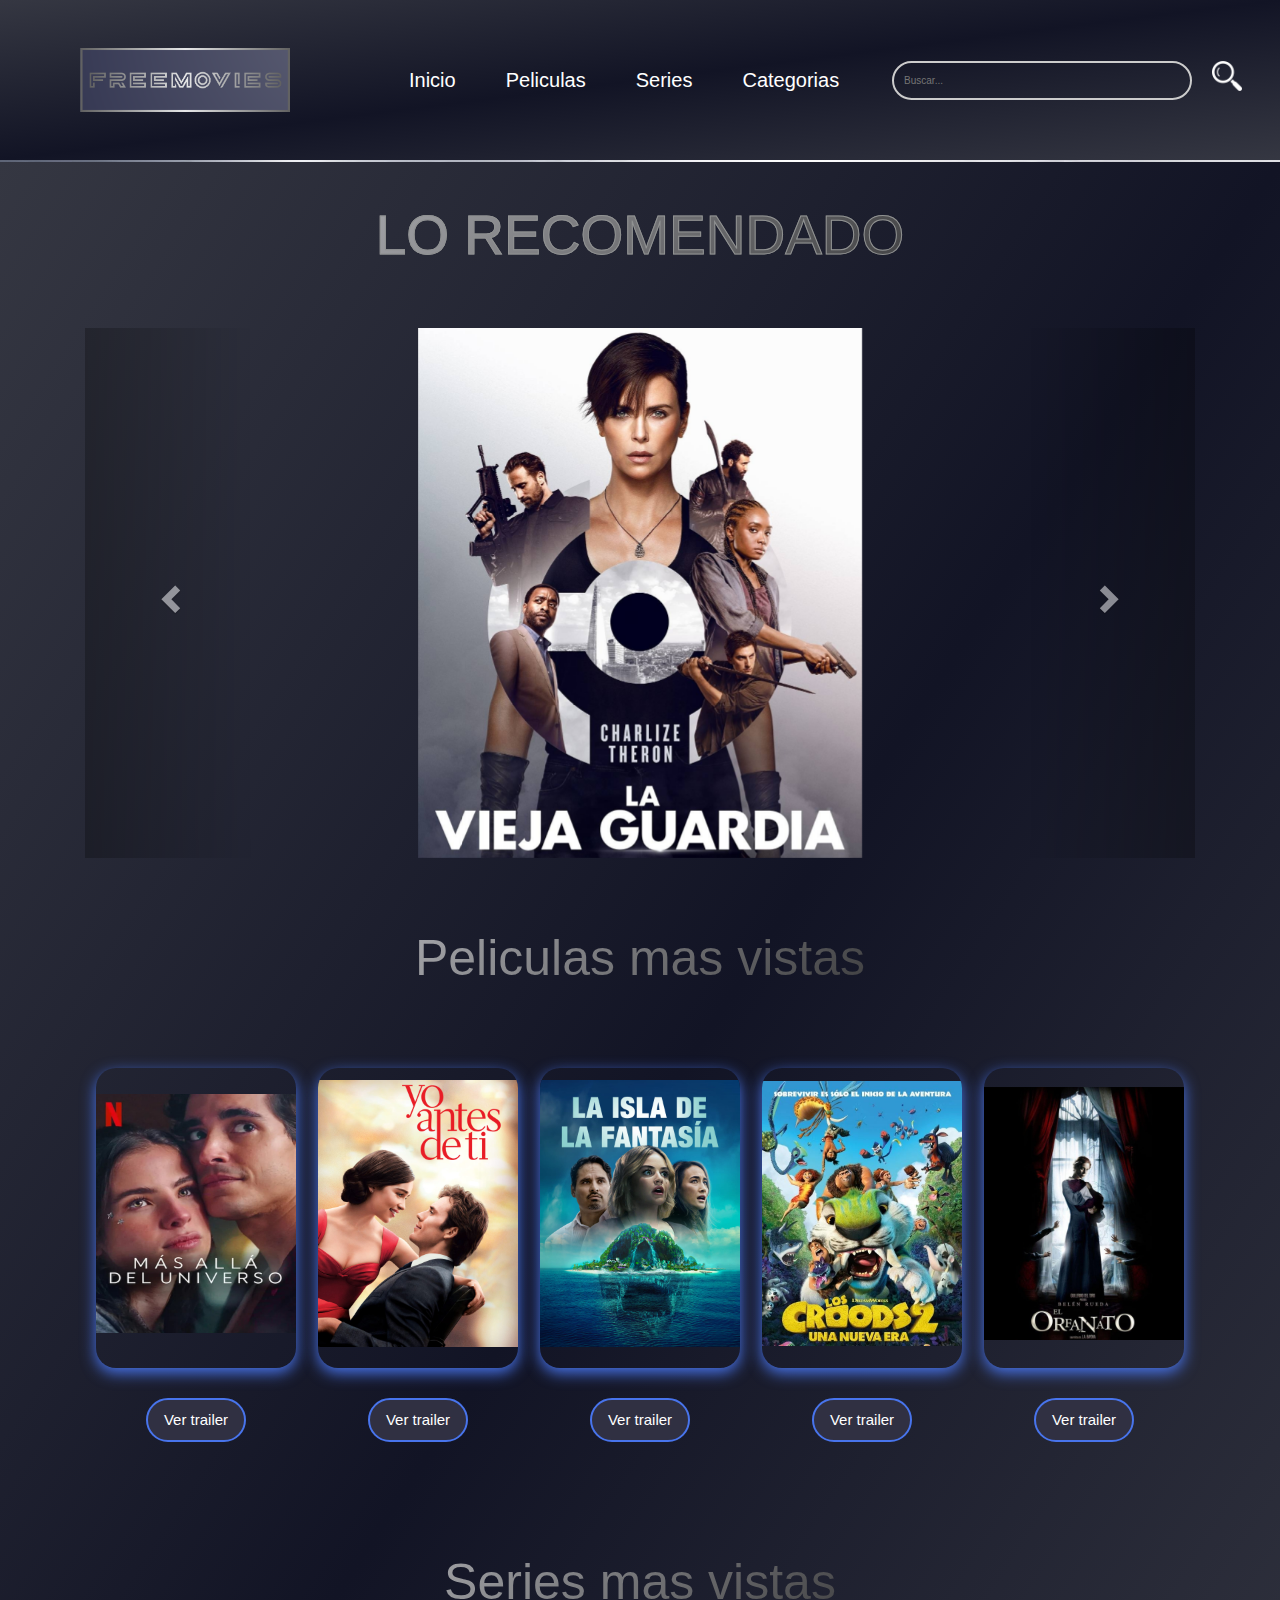
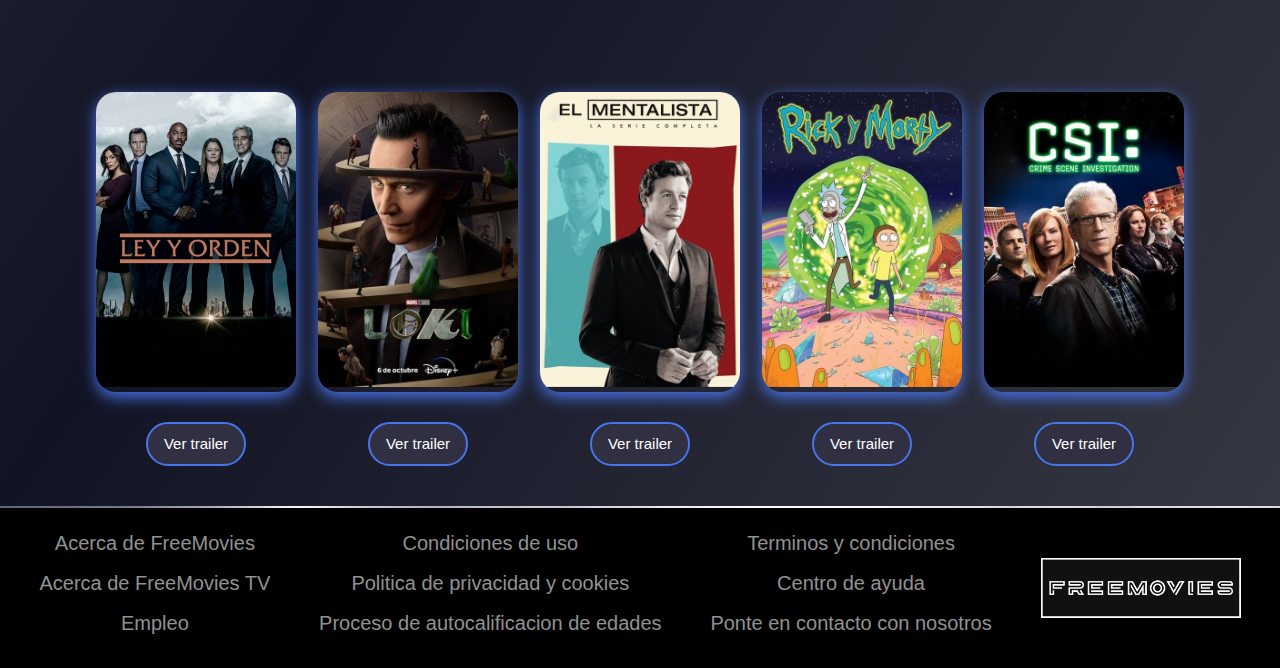
==== commit df67d932: "Se restauran botones" ====
--- a/index.html
+++ b/index.html
@@ -131,7 +131,7 @@
           RESULTADOS DE TU BUSQUEDA</h2>
         <div class="boxMovie">
 
-          <div id="boxProject1" class="boxProject">
+          <div id="boxProject" class="boxProject">
             <figure>
               <img src="imagenes/1.jpg" alt="">
               <div class="capa">
@@ -142,12 +142,12 @@
             </figure>
           </div>
 
-          <button type="button" id="btn-primary1" class="btn btn-primary" data-toggle="modal" data-target="#videoModal1"
+          <button type="button" id="btn-primary" class="btn btn-primary" data-toggle="modal" data-target="#videoModal"
             data-video-src="https://www.youtube.com/embed/j82nrLNvplo">
             Ver trailer </button>
 
           <!-- Modal -->
-          <div class="modal" id="videoModal1" tabindex="-1" role="dialog" aria-labelledby="exampleModalLabel"
+          <div class="modal" id="videoModal" tabindex="-" role="dialog" aria-labelledby="exampleModalLabel"
             aria-hidden="true">
             <div class="modal-dialog">
               <div class="modal-content">
@@ -176,7 +176,7 @@
         </div>
 
         <div class="boxMovie">
-          <div id="boxProject2" class="boxProject">
+          <div id="boxProject" class="boxProject">
             <figure>
               <img src="imagenes/2.jpeg" alt="">
               <div class="capa">
@@ -187,10 +187,10 @@
               </div>
             </figure>
           </div>
-          <button type="button" id="btn-primary2" class="btn btn-primary" data-toggle="modal" data-target="#videoModal2"
+          <button type="button" id="btn-primary" class="btn btn-primary" data-toggle="modal" data-target="#videoModal"
             data-video-src="https://www.youtube.com/embed/FRrc2X4Uzm4">
             Ver trailer </button>
-          <div class="modal" id="videoModal2" tabindex="-1" role="dialog" aria-labelledby="exampleModalLabel"
+          <div class="modal" id="videoModal" tabindex="-1" role="dialog" aria-labelledby="exampleModalLabel"
             aria-hidden="true">
             <div class="modal-dialog">
               <div class="modal-content">
@@ -386,8 +386,8 @@
   </footer>
 
   <script src="/script.js"></script>
-  <script src="main.js"></script>
-  <script src="modal.js"></script>
+  <script src="/main.js"></script>
+  <script src="/modal.js"></script>
 </body>
 
 </html>--- a/styles.css
+++ b/styles.css
@@ -461,7 +461,10 @@
     display: none;
   }
 
-  
+  .search-lupa{
+    display: none;
+  }  
+
   .containerTitle>h2 {
     font-size: 20px;
   }
@@ -511,8 +514,8 @@
   }
 
   .nav {
-    width: 80%;
-    height: 90%;
+    width: 35rem;
+    height: 100%;
     display: flex;
     flex-direction: column;
     align-items: end;
@@ -524,6 +527,8 @@
     box-shadow: 0 0 0 100vmax rgba(0, 0, 0, 0.5);
     gap: 2rem;
     border-radius: 1rem;
+    z-index: 1;
+
   }
 
   .nav.visible {
@@ -532,21 +537,24 @@
   }
 
   .nav-list {
+    display: flex;
     flex-direction: column;
-    align-items: end;
-    display: block;
+    align-items: center;
     height: 8rem;
-    gap: 2rem;
+    gap: 1rem;
   }
 
   .nav-list>li>a {
     font-size: 20px;
   }
 
-  .search-lupa {
-    display: none;
-  }
-
+  .nav-list li ul{
+    width: 15rem;
+    text-align: center;
+    font-size: 1.9rem;
+  }
+
+  
   .navbarMovies>a {
     display: none;
   }
@@ -554,25 +562,30 @@
   .nav-list>input {
     background-color: black;
     border: solid 1.5px white;
-    border-radius: 0.5rem;
-  }
+    border-radius: 5rem;
+    width: 27rem;
+  }
+
+
+  .search-lupa-hamburguesa{
+    display: none;
+  }
+
+  
 
   .nav>img {
     width: 15rem;
     border-radius: 0.5rem;
   }
 
-  .nav {
-    z-index: 1;
-  }
-
   .boxProject:hover {
     transition: all 300ms ease-out;
     scale: 1.05;
   }
 
   .nav>.imgMenu {
-    display: block;
+    display: flex;
+    margin-right: 5.2rem;
   }
 
   .containerFooter .about p {
@@ -583,8 +596,6 @@
 
 @media (max-width: 480px) {
 
-  
-  
   .modal-dialog {
     top: 50% !important;
     left: 50% !important;
@@ -640,8 +651,8 @@
 
   .abrir-menu,
   .cerrar-menu {
-    width: 5rem;
-    height: 2rem;
+    width: auto;
+    height: auto;
     display: block;
     background-color: transparent;
     border: 0;
@@ -656,17 +667,17 @@
     width: 2rem;
   }
 
+  
   .nav {
     opacity: 0;
     visibility: hidden;
   }
 
   .nav {
-    width: 80%;
-    height: 90%;
+    width: 25rem;
+    height: 100%;
     display: flex;
     flex-direction: column;
-    align-items: end;
     position: absolute;
     top: 0;
     right: 0;
@@ -675,6 +686,8 @@
     box-shadow: 0 0 0 100vmax rgba(0, 0, 0, 0.5);
     gap: 2rem;
     border-radius: 1rem;
+    z-index: 1;
+
   }
 
   .nav.visible {
@@ -683,18 +696,23 @@
   }
 
   .nav-list {
-    flex-direction: column;
-    align-items: end;
-    display: block;
+    display: flex;
+    align-items: center;
     height: 8rem;
-    gap: 2rem;
+    gap: 1rem;
   }
 
   .nav-list>li>a {
     font-size: 20px;
   }
 
-  .search-lupa {
+  .nav-list li ul{
+    width: 15rem;
+    text-align: center;
+    font-size: 1.8rem;
+  }
+  
+  .search-lupa-hamburguesa {
     display: none;
   }
 
@@ -705,25 +723,24 @@
   .nav-list>input {
     background-color: black;
     border: solid 1.5px white;
-    border-radius: 0.5rem;
-  }
-
-  .nav>img {
+    border-radius: 5rem;
+    width: 20rem;
+  }
+
+  .nav-list>img {
     width: 15rem;
     border-radius: 0.5rem;
   }
 
-  .nav {
-    z-index: 1;
-  }
-
+ 
   .boxProject:hover {
     transition: all 300ms ease-out;
     scale: 1.05;
   }
 
   .nav>.imgMenu {
-    display: block;
+    display: flex;
+    margin-right: 2rem;
   }
 
   .containerFooter {
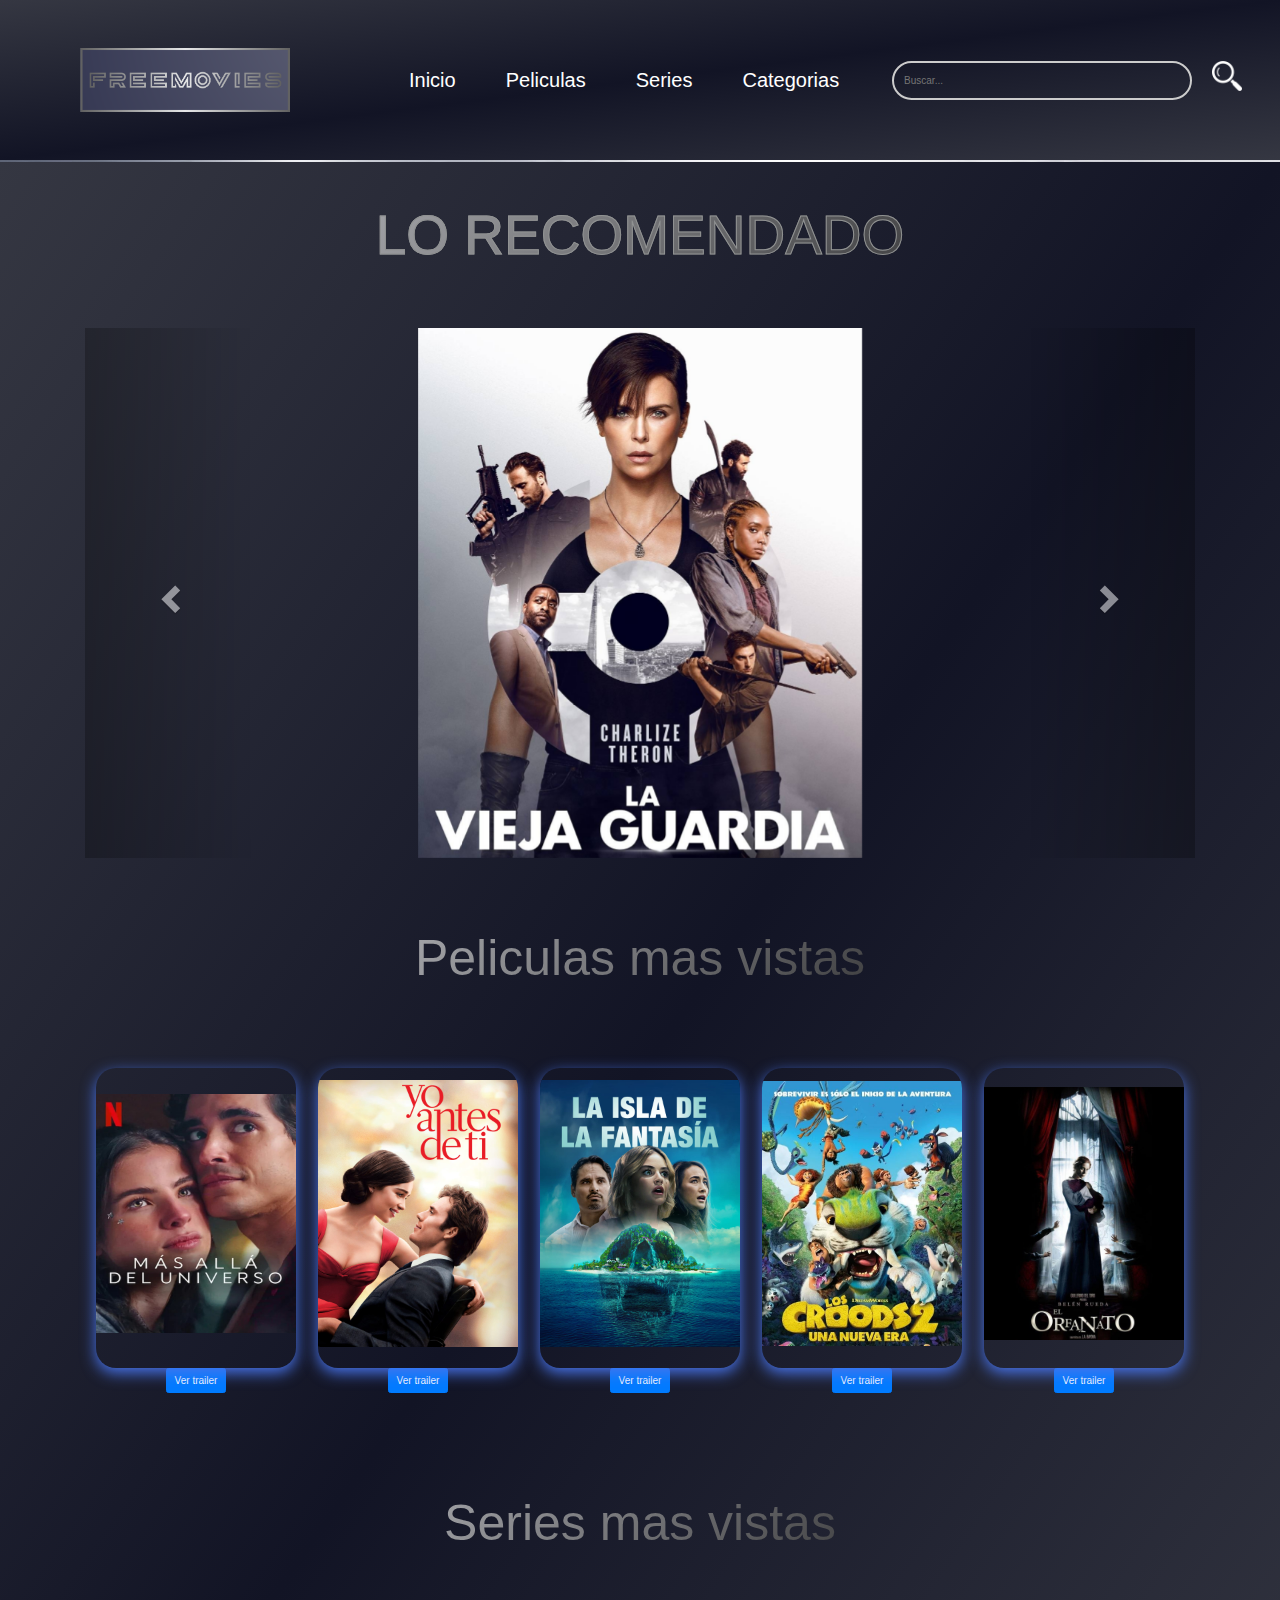
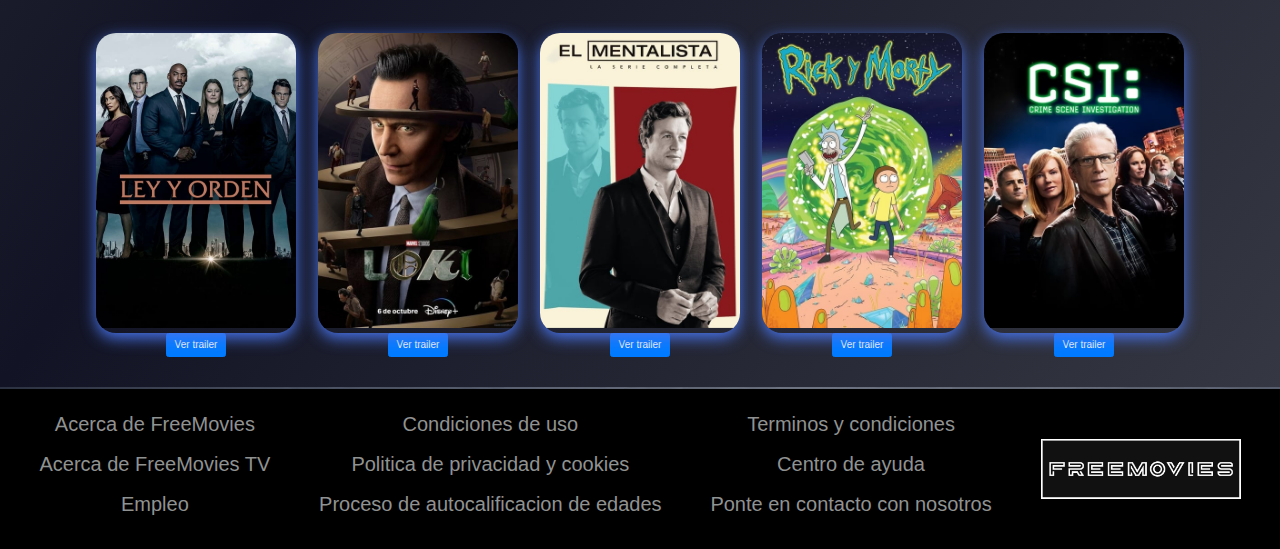
==== commit 15cc3480: "Se organizan modales" ====
--- a/index.html
+++ b/index.html
@@ -139,42 +139,43 @@
                 <p>Mientras espera un trasplante de riñón, una joven pianista encuentra una conexión inesperada con su
                   médico, y el valor para cumplir sus sueños musicales.</p>
               </div>
-            </figure>
-          </div>
-
-          <button type="button" id="btn-primary" class="btn btn-primary" data-toggle="modal" data-target="#videoModal"
-            data-video-src="https://www.youtube.com/embed/j82nrLNvplo">
-            Ver trailer </button>
-
-          <!-- Modal -->
-          <div class="modal" id="videoModal" tabindex="-" role="dialog" aria-labelledby="exampleModalLabel"
-            aria-hidden="true">
-            <div class="modal-dialog">
-              <div class="modal-content">
-
-                <!-- Encabezado del modal -->
-                <div class="modal-header">
-                  <h4 class="modal-title">Trailer</h4>
-                  <button type="button" class="close" data-dismiss="modal" aria-label="Cerrar">
-                    <span aria-hidden="true">&times;</span>
-                  </button>
-                </div>
-
-                <!-- Contenido del modal (iframe con el video) -->
-                <div class="modal-body">
-                  <iframe id="videoIframe" width="100%" height="315" frameborder="0" allowfullscreen></iframe>
-                </div>
-
-                <!-- Pie del modal -->
-                <div class="modal-footer">
-                  <button type="button" class="btn btn-secondary" data-dismiss="modal">Cerrar</button>
-                </div>
-
-              </div>
-            </div>
-          </div>
-        </div>
-
+              
+            </figure>
+          </div>
+         
+          <button type="button" id="btn-primary1" class="btn btn-primary" data-toggle="modal" data-target="#videoModal1" data-video-src="https://www.youtube.com/embed/j82nrLNvplo">
+            Ver trailer
+        </button>
+    
+       
+    
+        <!-- Modal -->
+        <div class="modal" id="videoModal1" tabindex="-1" role="dialog" aria-labelledby="exampleModalLabel" aria-hidden="true">
+          <div class="modal-dialog">
+                <div class="modal-content">
+    
+                    <!-- Encabezado del modal -->
+                    <div class="modal-header">
+                        <h4 class="modal-title">Trailer</h4>
+                        <button type="button" class="close" data-dismiss="modal" aria-label="Cerrar">
+                            <span aria-hidden="true">&times;</span>
+                        </button>
+                    </div>
+    
+                    <!-- Contenido del modal (iframe con el video) -->
+                    <div class="modal-body">
+                        <iframe id="videoIframe1" width="100%" height="315" frameborder="0" allowfullscreen></iframe>
+                    </div>
+    
+                    <!-- Pie del modal -->
+                    <div class="modal-footer">
+                        <button type="button" class="btn btn-secondary" data-dismiss="modal">Cerrar</button>
+                    </div>
+    
+                </div>
+            </div>
+        </div>
+        </div>
         <div class="boxMovie">
           <div id="boxProject" class="boxProject">
             <figure>
@@ -187,35 +188,34 @@
               </div>
             </figure>
           </div>
-          <button type="button" id="btn-primary" class="btn btn-primary" data-toggle="modal" data-target="#videoModal"
-            data-video-src="https://www.youtube.com/embed/FRrc2X4Uzm4">
-            Ver trailer </button>
-          <div class="modal" id="videoModal" tabindex="-1" role="dialog" aria-labelledby="exampleModalLabel"
-            aria-hidden="true">
-            <div class="modal-dialog">
-              <div class="modal-content">
-
-                <!-- Encabezado del modal -->
-                <div class="modal-header">
-                  <h4 class="modal-title">Trailer</h4>
-                  <button type="button" class="close" data-dismiss="modal" aria-label="Cerrar">
+          <button type="button" id="btn-primary2" class="btn btn-primary" data-toggle="modal" data-target="#videoModal2" data-video-src="https://www.youtube.com/embed/FRrc2X4Uzm4">
+            Ver trailer
+        </button>
+<div class="modal" id="videoModal2" tabindex="-1" role="dialog" aria-labelledby="exampleModalLabel" aria-hidden="true">
+  <div class="modal-dialog">
+        <div class="modal-content">
+
+            <!-- Encabezado del modal -->
+            <div class="modal-header">
+                <h4 class="modal-title">Trailer</h4>
+                <button type="button" class="close" data-dismiss="modal" aria-label="Cerrar">
                     <span aria-hidden="true">&times;</span>
-                  </button>
-                </div>
-
-                <!-- Contenido del modal (iframe con el video) -->
-                <div class="modal-body">
-                  <iframe id="videoIframe" width="100%" height="315" frameborder="0" allowfullscreen></iframe>
-                </div>
-
-                <!-- Pie del modal -->
-                <div class="modal-footer">
-                  <button type="button" class="btn btn-secondary" data-dismiss="modal">Cerrar</button>
-                </div>
-
-              </div>
-            </div>
-          </div>
+                </button>
+            </div>
+
+            <!-- Contenido del modal (iframe con el video) -->
+            <div class="modal-body">
+                <iframe id="videoIframe2" width="100%" height="315" frameborder="0" allowfullscreen></iframe>
+            </div>
+
+            <!-- Pie del modal -->
+            <div class="modal-footer">
+                <button type="button" class="btn btn-secondary" data-dismiss="modal">Cerrar</button>
+            </div>
+
+        </div>
+    </div>
+</div>
         </div>
         <div class="boxMovie">
           <div id="boxProject" class="boxProject">
@@ -229,9 +229,33 @@
               </div>
             </figure>
           </div>
-          <button type="button" id="btn-primary" class="btn btn-primary" data-toggle="modal" data-target="#videoModal"
-            data-video-src="https://www.youtube.com/embed/5rIytmXOO7Q">
-            Ver trailer </button>
+          <button type="button" id="btn-primary3" class="btn btn-primary" data-toggle="modal" data-target="#videoModal3" data-video-src="https://www.youtube.com/embed/5rIytmXOO7Q">
+            Ver trailer        </button>
+            <div class="modal" id="videoModal3" tabindex="-1" role="dialog" aria-labelledby="exampleModalLabel" aria-hidden="true">
+              <div class="modal-dialog">
+                    <div class="modal-content">
+            
+                        <!-- Encabezado del modal -->
+                        <div class="modal-header">
+                            <h4 class="modal-title">Trailer</h4>
+                            <button type="button" class="close" data-dismiss="modal" aria-label="Cerrar">
+                                <span aria-hidden="true">&times;</span>
+                            </button>
+                        </div>
+            
+                        <!-- Contenido del modal (iframe con el video) -->
+                        <div class="modal-body">
+                            <iframe id="videoIframe3" width="100%" height="315" frameborder="0" allowfullscreen></iframe>
+                        </div>
+            
+                        <!-- Pie del modal -->
+                        <div class="modal-footer">
+                            <button type="button" class="btn btn-secondary" data-dismiss="modal">Cerrar</button>
+                        </div>
+            
+                    </div>
+                </div>
+            </div>
         </div>
         <div class="boxMovie">
           <div id="boxProject" class="boxProject">
@@ -244,9 +268,34 @@
               </div>
             </figure>
           </div>
-          <button type="button" id="btn-primary" class="btn btn-primary" data-toggle="modal" data-target="#videoModal"
-            data-video-src="https://www.youtube.com/embed/tplddmYEgMM">
-            Ver trailer </button>
+          <button type="button" id="btn-primary4" class="btn btn-primary" data-toggle="modal" data-target="#videoModal4" data-video-src="https://www.youtube.com/embed/tplddmYEgMM">
+            Ver trailer        </button>
+            <div class="modal" id="videoModal4" tabindex="-1" role="dialog" aria-labelledby="exampleModalLabel" aria-hidden="true">
+              <div class="modal-dialog">
+                    <div class="modal-content">
+            
+                        <!-- Encabezado del modal -->
+                        <div class="modal-header">
+                            <h4 class="modal-title">Trailer</h4>
+                            <button type="button" class="close" data-dismiss="modal" aria-label="Cerrar">
+                                <span aria-hidden="true">&times;</span>
+                            </button>
+                        </div>
+            
+                        <!-- Contenido del modal (iframe con el video) -->
+                        <div class="modal-body">
+                            <iframe id="videoIframe4" width="100%" height="315" frameborder="0" allowfullscreen></iframe>
+                        </div>
+            
+                        <!-- Pie del modal -->
+                        <div class="modal-footer">
+                            <button type="button" class="btn btn-secondary" data-dismiss="modal">Cerrar</button>
+                        </div>
+            
+                    </div>
+                </div>
+            </div>
+            
         </div>
         <div class="boxMovie">
           <div id="boxProject" class="boxProject">
@@ -260,9 +309,33 @@
               </div>
             </figure>
           </div>
-          <button type="button" id="btn-primary" class="btn btn-primary" data-toggle="modal" data-target="#videoModal"
-            data-video-src="https://www.youtube.com/embed/9qjHkkffOx8">
-            Ver trailer </button>
+          <button type="button" id="btn-primary5" class="btn btn-primary" data-toggle="modal" data-target="#videoModal5" data-video-src="https://www.youtube.com/embed/9qjHkkffOx8">
+            Ver trailer        </button>
+            <div class="modal" id="videoModal5" tabindex="-1" role="dialog" aria-labelledby="exampleModalLabel" aria-hidden="true">
+              <div class="modal-dialog">
+                    <div class="modal-content">
+            
+                        <!-- Encabezado del modal -->
+                        <div class="modal-header">
+                            <h4 class="modal-title">Trailer</h4>
+                            <button type="button" class="close" data-dismiss="modal" aria-label="Cerrar">
+                                <span aria-hidden="true">&times;</span>
+                            </button>
+                        </div>
+            
+                        <!-- Contenido del modal (iframe con el video) -->
+                        <div class="modal-body">
+                            <iframe id="videoIframe5" width="100%" height="315" frameborder="0" allowfullscreen></iframe>
+                        </div>
+            
+                        <!-- Pie del modal -->
+                        <div class="modal-footer">
+                            <button type="button" class="btn btn-secondary" data-dismiss="modal">Cerrar</button>
+                        </div>
+            
+                    </div>
+                </div>
+            </div>
         </div>
       </div>
       <div id="titleRecommended" class="titleRecommended">
@@ -282,9 +355,33 @@
             </figure>
           </div>
 
-          <button type="button" id="btn-primary" class="btn btn-primary" data-toggle="modal" data-target="#videoModal"
-            data-video-src="https://www.youtube.com/embed/0HEr6JyXm4U">
-            Ver trailer </button>
+          <button type="button" id="btn-primary6" class="btn btn-primary" data-toggle="modal" data-target="#videoModal6" data-video-src="https://www.youtube.com/embed/0HEr6JyXm4U">
+            Ver trailer        </button>
+            <div class="modal" id="videoModal6" tabindex="-1" role="dialog" aria-labelledby="exampleModalLabel" aria-hidden="true">
+              <div class="modal-dialog">
+                    <div class="modal-content">
+            
+                        <!-- Encabezado del modal -->
+                        <div class="modal-header">
+                            <h4 class="modal-title">Trailer</h4>
+                            <button type="button" class="close" data-dismiss="modal" aria-label="Cerrar">
+                                <span aria-hidden="true">&times;</span>
+                            </button>
+                        </div>
+            
+                        <!-- Contenido del modal (iframe con el video) -->
+                        <div class="modal-body">
+                            <iframe id="videoIframe6" width="100%" height="315" frameborder="0" allowfullscreen></iframe>
+                        </div>
+            
+                        <!-- Pie del modal -->
+                        <div class="modal-footer">
+                            <button type="button" class="btn btn-secondary" data-dismiss="modal">Cerrar</button>
+                        </div>
+            
+                    </div>
+                </div>
+            </div>
         </div>
         <div class="boxMovie">
           <div id="boxProject" class="boxProject">
@@ -298,9 +395,33 @@
               </div>
             </figure>
           </div>
-          <button type="button" id="btn-primary" class="btn btn-primary" data-toggle="modal" data-target="#videoModal"
-            data-video-src="https://www.youtube.com/embed/KcBStos46EM">
-            Ver trailer </button>
+          <button type="button" id="btn-primary7" class="btn btn-primary" data-toggle="modal" data-target="#videoModal7" data-video-src="https://www.youtube.com/embed/KcBStos46EM">
+            Ver trailer        </button>
+            <div class="modal" id="videoModal7" tabindex="-1" role="dialog" aria-labelledby="exampleModalLabel" aria-hidden="true">
+              <div class="modal-dialog">
+                    <div class="modal-content">
+            
+                        <!-- Encabezado del modal -->
+                        <div class="modal-header">
+                            <h4 class="modal-title">Trailer</h4>
+                            <button type="button" class="close" data-dismiss="modal" aria-label="Cerrar">
+                                <span aria-hidden="true">&times;</span>
+                            </button>
+                        </div>
+            
+                        <!-- Contenido del modal (iframe con el video) -->
+                        <div class="modal-body">
+                            <iframe id="videoIframe7" width="100%" height="315" frameborder="0" allowfullscreen></iframe>
+                        </div>
+            
+                        <!-- Pie del modal -->
+                        <div class="modal-footer">
+                            <button type="button" class="btn btn-secondary" data-dismiss="modal">Cerrar</button>
+                        </div>
+            
+                    </div>
+                </div>
+            </div>
         </div>
         <div class="boxMovie">
           <div id="boxProject" class="boxProject">
@@ -314,9 +435,33 @@
               </div>
             </figure>
           </div>
-          <button type="button" id="btn-primary" class="btn btn-primary" data-toggle="modal" data-target="#videoModal"
-            data-video-src="https://www.youtube.com/embed/tCpWApgVqbc">
-            Ver trailer </button>
+          <button type="button" id="btn-primary8" class="btn btn-primary" data-toggle="modal" data-target="#videoModal8" data-video-src="https://www.youtube.com/embed/tCpWApgVqbc">
+            Ver trailer        </button>
+            <div class="modal" id="videoModal8" tabindex="-1" role="dialog" aria-labelledby="exampleModalLabel" aria-hidden="true">
+              <div class="modal-dialog">
+                    <div class="modal-content">
+            
+                        <!-- Encabezado del modal -->
+                        <div class="modal-header">
+                            <h4 class="modal-title">Trailer</h4>
+                            <button type="button" class="close" data-dismiss="modal" aria-label="Cerrar">
+                                <span aria-hidden="true">&times;</span>
+                            </button>
+                        </div>
+            
+                        <!-- Contenido del modal (iframe con el video) -->
+                        <div class="modal-body">
+                            <iframe id="videoIframe8" width="100%" height="315" frameborder="0" allowfullscreen></iframe>
+                        </div>
+            
+                        <!-- Pie del modal -->
+                        <div class="modal-footer">
+                            <button type="button" class="btn btn-secondary" data-dismiss="modal">Cerrar</button>
+                        </div>
+            
+                    </div>
+                </div>
+            </div>
         </div>
         <div class="boxMovie">
           <div id="boxProject" class="boxProject">
@@ -324,14 +469,37 @@
               <img src="imagenesSeries/5.jpg" alt="">
               <div class="capa">
                 <h3>Rick y Morty (2013)</h3>
-                <p>Rick, un genio científico alcohólico, dedica su tiempo a emprender aventuras peligrosas y
-                  surrealistas junto a su nieto adolescente Morty, explorando el espacio y universos paralelos.</p>
-              </div>
-            </figure>
-          </div>
-          <button type="button" id="btn-primary" class="btn btn-primary" data-toggle="modal" data-target="#videoModal"
-            data-video-src="https://www.youtube.com/embed/E8cXKMR9a1Q">
-            Ver trailer </button>
+                <p>Rick, un genio científico alcohólico, dedica su tiempo a emprender aventuras peligrosas y surrealistas junto a su nieto adolescente Morty, explorando el espacio y universos paralelos.</p>
+              </div>
+            </figure>
+          </div>
+          <button type="button" id="btn-primary9" class="btn btn-primary" data-toggle="modal" data-target="#videoModal9" data-video-src="https://www.youtube.com/embed/E8cXKMR9a1Q">
+            Ver trailer        </button>
+            <div class="modal" id="videoModal9" tabindex="-1" role="dialog" aria-labelledby="exampleModalLabel" aria-hidden="true">
+              <div class="modal-dialog">
+                    <div class="modal-content">
+            
+                        <!-- Encabezado del modal -->
+                        <div class="modal-header">
+                            <h4 class="modal-title">Trailer</h4>
+                            <button type="button" class="close" data-dismiss="modal" aria-label="Cerrar">
+                                <span aria-hidden="true">&times;</span>
+                            </button>
+                        </div>
+            
+                        <!-- Contenido del modal (iframe con el video) -->
+                        <div class="modal-body">
+                            <iframe id="videoIframe9" width="100%" height="315" frameborder="0" allowfullscreen></iframe>
+                        </div>
+            
+                        <!-- Pie del modal -->
+                        <div class="modal-footer">
+                            <button type="button" class="btn btn-secondary" data-dismiss="modal">Cerrar</button>
+                        </div>
+            
+                    </div>
+                </div>
+            </div>
         </div>
         <div class="boxMovie">
           <div id="boxProject" class="boxProject">
@@ -339,16 +507,39 @@
               <img src="imagenesSeries/7.jpg" alt="">
               <div class="capa">
                 <h3>CSI: Las Vegas (2000)</h3>
-                <p>"El equipo de Gil Grissom en la Policía Científica de Las Vegas resuelve diversos casos criminales en
-                  la ciudad."</p>
-              </div>
-
-
-            </figure>
-          </div>
-          <button type="button" id="btn-primary" class="btn btn-primary" data-toggle="modal" data-target="#videoModal"
-            data-video-src="https://www.youtube.com/embed/eBmm-ABXzpQ">
-            Ver trailer </button>
+                <p>"El equipo de Gil Grissom en la Policía Científica de Las Vegas resuelve diversos casos criminales en la ciudad."</p>
+              </div>
+
+
+            </figure>
+          </div>
+          <button type="button" id="btn-primary10" class="btn btn-primary" data-toggle="modal" data-target="#videoModal10" data-video-src="https://www.youtube.com/embed/eBmm-ABXzpQ">
+            Ver trailer        </button>
+            <div class="modal" id="videoModal10" tabindex="-1" role="dialog" aria-labelledby="exampleModalLabel" aria-hidden="true">
+              <div class="modal-dialog">
+                    <div class="modal-content">
+            
+                        <!-- Encabezado del modal -->
+                        <div class="modal-header">
+                            <h4 class="modal-title">Trailer</h4>
+                            <button type="button" class="close" data-dismiss="modal" aria-label="Cerrar">
+                                <span aria-hidden="true">&times;</span>
+                            </button>
+                        </div>
+            
+                        <!-- Contenido del modal (iframe con el video) -->
+                        <div class="modal-body">
+                            <iframe id="videoIframe10" width="100%" height="315" frameborder="0" allowfullscreen></iframe>
+                        </div>
+            
+                        <!-- Pie del modal -->
+                        <div class="modal-footer">
+                            <button type="button" class="btn btn-secondary" data-dismiss="modal">Cerrar</button>
+                        </div>
+            
+                    </div>
+                </div>
+            </div>
         </div>
       </div>
 
